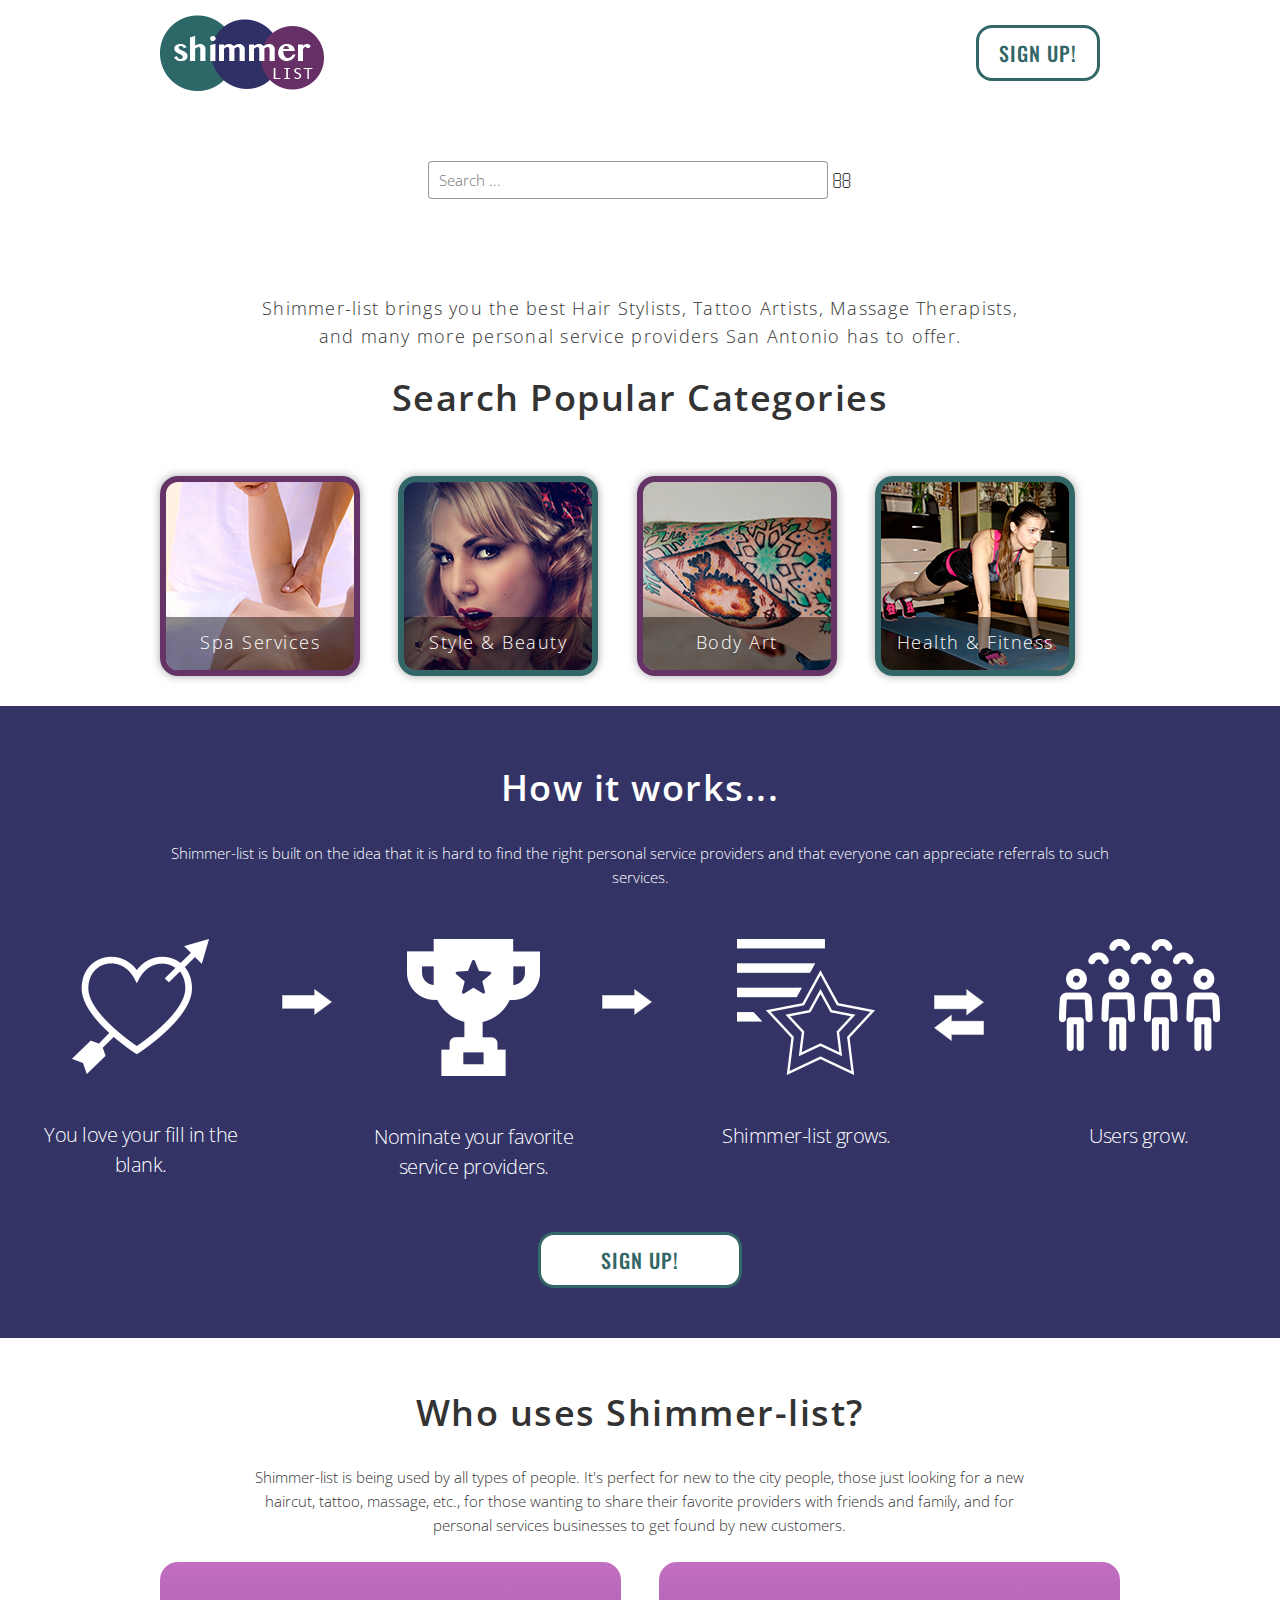
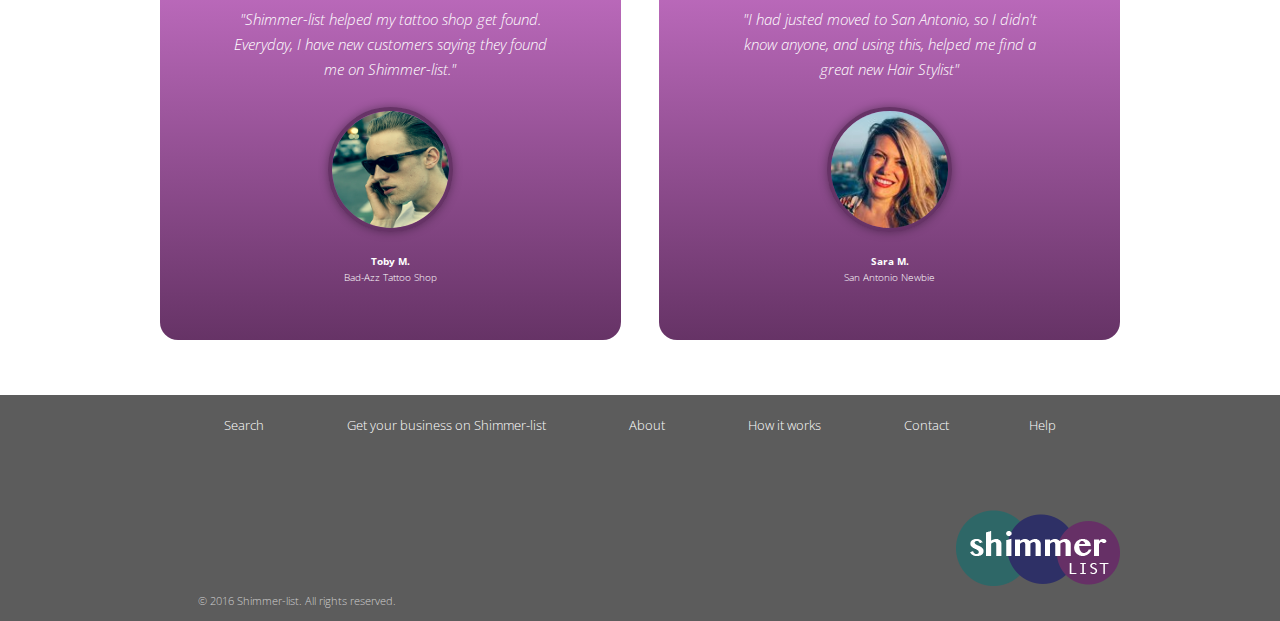
==== index.html @ 69c4c0f2 "media queries take1" ====
<!DOCTYPE html>
<html lang="en">

<head>  
  <!-- Basic Page Needs -->
  <meta charset="utf-8">
  <title>Shimmer-list</title>

  <!-- Mobile Specific Metas -->
  <meta name="viewport" content="width=device-width, initial-scale=1">

  <!-- Fonts--> 
  <link href='https://fonts.googleapis.com/css?family=Open+Sans:400,300,600,700,400italic,300italic|Oswald:400,700' rel='stylesheet' type='text/css'>

  <!-- Stylesheets -->
  <link rel="stylesheet" type="text/css" href="styles/normalize.css">
  <link rel="stylesheet" type="text/css" href="styles/skeleton.css">
  <link rel="stylesheet" type="text/css" href="styles/main.css"> 
  <link rel="stylesheet" type="text/css" href="stles/category-pg.css">
  <link rel="stylesheet" type="text/css" href="styles/font-awesome.min.css">    
</head>
  
<body> 
  <!-- Begin Header -->
  <header role="banner" class="header">
    <div class="container">
      <div class="row u-full-width">
        <ul class="u-full-width twelve columns">
          <li class="top-signup">
            <a href="#" role="button" class="button top-signup">Sign Up!</a>
          </li>
          <li class="top-logo">
            <a href="index.html">
              <img src="assets/shimmer-logo.png" alt = "Shimmer-list logo" class ="top-logo">
            </a>
          </li>
          <li class="search-input">
            <input type="search" placeholder="Search ..." class="search-input" /> 
              <i class="fa-lg fa fa-search">
              </i>  
          </li>
        </ul> 
      </div>
    </div>

  </header>
  <!-- End Header -->

  <!-- Begin Main Page View -->
  <main role="main">
    
  <!-- Begin Categories Section -->
  <section role="region" class="page-section page-sction-no-top-pad">
    <div class="container">
      <div class= "row">
        <div class="categories ten offset-by-one columns">
          <p class="intro">Shimmer-list brings you the best Hair Stylists, Tattoo Artists, Massage Therapists, and many more personal service providers San Antonio has to offer.</p>
        </div>
        <h3 class="title">Search Popular Categories
        </h3>
      </div>
      
      <div class="row u-full-width">
        <ul class= "category-list">
          <li class= "category-item cat-item1 card card-purple three columns">
            <a href="#" class="card-link">
              <div class="card-label">
                <h5 class="card-label-title">Spa Services</h5 
              </div>
            </a>
          </li>
          <li class= "category-item cat-item2 card card-green three columns">
            <a href="#" class="card-link">
              <div class="card-label">
                <h5 class="card-label-title">Style & Beauty</h5>
              </div>
            </a>
          </li>
        
          <li class="category-item cat-item3 card card-purple three columns">
            <a href="#" class="card-link">   
              <div class="card-label">
                <h5 class="card-label-title">Body Art</h5>
              </div>
            </a>
          </li>
          <li class="category-item cat-item4 card card-green three columns">
            <a href="#" class="card-link">
              <div class="card-label">
                <h5 class="card-label-title">Health & Fitness</h5>
              </div>
            </a>
          </li>
        </ul>
      </div>
  
    </div>
  </section>
  <!-- End Categories Section -->

  <!-- Begin Work Section -->
        
  <section role="region" class="page-section page-section-purple-bg">
    <div class="container">
      <div class="row">
        <h3 class="title text-inverse">How it works...</h3>
        <p class="light text-inverse">Shimmer-list is built on the idea that it is hard to find the right personal service providers and that everyone can appreciate referrals to such services.
        </p>
        </div>
      </div>
      
      <div class="row">
        <ul class="how-it-works-list arrows">
          <li>
            <img src="assets/arrow-rt.png" class="arrow-1" />
          </li>
          <li>
            <img src="assets/arrow-rt.png" class="arrow-2" />
          </li>
          <li>
            <img src="assets/2-way-arrow.png" class="arrow-3" />
          </li>
        </ul>

        <ul class="how-it-works-list">
          <li class="how-it-works-item three columns">
            <img src="assets/heart.png" alt="You heart">
            <h5 class="text-inverse how-it-works-label">You love your fill in the blank.</h5> 
          </li>
          <li class="how-it-works-item three columns">
            <img src="assets/trophy.png" alt="You nominate">
            <h5 class="text-inverse how-it-works-label">Nominate your favorite service providers.</h5>
          </li>
          <li class="how-it-works-item three columns">
            <img src="assets/star-list.png" alt="Shimmer-list grows">
            <h5 class="text-inverse how-it-works-label">Shimmer-list grows.</h5>
          </li>
          <li class="how-it-works-item three columns">
            <img src="assets/group.png" class="i-equal" alt= "Users grow">
            <h5 class="text-inverse how-it-works-label">Users grow.</h5>
          </li>
        </ul>
      </div>
      <div class="row">
        <a role="button" class="button mid-signup" href="#">Sign Up!</a>
      </div>
    </div>
  </section>
  <!-- End Work Section -->

  <!-- Begin Testimonial Section -->
  <section role="region" class="page-section">
    <div class="container">
      <div class="row">
        <div class="ten offset-by-one columns">
          <h3 class="title">Who uses Shimmer-list?</h3>
          <p class="light">Shimmer-list is being used by all types of people. It's perfect for new to the city people, those just looking for a new haircut, tattoo, massage, etc., for those wanting to share their favorite providers with friends and family, and for personal services businesses to get found by new customers.
          </p>
        </div>
      </div>

      <ul class="row">
        <li class="testimonial-card six columns"> <!--testimonial cards (2)-->
          <blockquote>
            <p class="quote text-inverse">"Shimmer-list helped my tattoo shop get found. Everyday, I have new customers saying they found me on Shimmer-list." 
            </p>
            <img src="assets/shop-owner.png" class="person" alt="Business Owner">

            <footer>
              <span class="name text-inverse">Toby M.</span>
              <span class="shop text-inverse">Bad-Azz Tattoo Shop</span>
            </footer>       
          </blockquote>
        </li>
        <li class="testimonial-card six columns"> <!--testimonial card -->
          <blockquote>
            <p class="quote text-inverse">"I had justed moved to San Antonio, so I didn't know anyone, and using this, helped me find a great new Hair Stylist" </p>
            <img src="assets/lady2.jpg" class="person" alt="Business Owner">
            <footer>
              <span class="name text-inverse">Sara M.</span>
              <span class="shop text-inverse">San Antonio Newbie</span>
            </footer>       
          </blockquote>
        </li>
      </ul>
    </div>
  </section>
  <!-- End Testinmonail Section -->
    
  </main>
  <!-- End Main Page view -->

  <!-- Start Footer -->
  <!-- nav links -->
    <footer role="footer" class="footer">
      <div class="container">
        <div class="row links">   
          <ul class="text-links">
            <li class="each">
              <a href="#" class="nav-item">Search</a>
            </li>
            <li class="each">
              <a href="#" class="nav-item">Get your business on Shimmer-list</a>
            </li>
            <li class="each">
              <a href="#" class="nav-item">About</a>
            </li>
            <li class="each">
              <a href="#" class="nav-item">How it works</a>
            </li>
            <li class="each">
              <a href="#" class="nav-item">Contact</a>
            <li class="each">
              <a href="#" class="nav-item">Help</a>
            </li>
          </ul>
        </div>

         <!-- footer logo and copyright -->
        <div class="row">
          <span class="logo-bottom six columns">
            <a href="index.html">
              <img src="assets/shimmer-logo.png" alt = "Shimmer-list logo">
            </a>
          </span>
    
          <p class="copy six columns">&copy; 2016 Shimmer-list. All rights reserved. </p>
        </div>
    </footer>
    
  </div>
  </body>
</html>
---- styles/skeleton.css ----
/*
* Skeleton V2.0.4
* Copyright 2014, Dave Gamache
* www.getskeleton.com
* Free to use under the MIT license.
* http://www.opensource.org/licenses/mit-license.php
* 12/29/2014
*/


/* Table of contents
––––––––––––––––––––––––––––––––––––––––––––––––––
- Grid
- Base Styles
- Typography
- Links
- Buttons
- Forms
- Lists
- Code
- Tables
- Spacing
- Utilities
- Clearing
- Media Queries
*/


/* Grid
–––––––––––––––––––––––––––––––––––––––––––––––––– */
.container {
  position: relative;
  width: 100%;
  max-width: 960px;
  margin: 0 auto;
  padding: 0 20px;
  box-sizing: border-box; }
.column,
.columns {
  width: 100%;
  float: left;
  box-sizing: border-box; }

/* For devices larger than 400px */
@media (min-width: 400px) {
  .container {
    width: 85%;
    padding: 0; }
}

/* For devices larger than 550px */
@media (min-width: 550px) {
  .container {
    width: 80%; }
  .column,
  .columns {
    margin-left: 4%; }
  .column:first-child,
  .columns:first-child {
    margin-left: 0; }

  .one.column,
  .one.columns                    { width: 4.66666666667%; }
  .two.columns                    { width: 13.3333333333%; }
  .three.columns                  { width: 22%;            }
  .four.columns                   { width: 30.6666666667%; }
  .five.columns                   { width: 39.3333333333%; }
  .six.columns                    { width: 48%;            }
  .seven.columns                  { width: 56.6666666667%; }
  .eight.columns                  { width: 65.3333333333%; }
  .nine.columns                   { width: 74.0%;          }
  .ten.columns                    { width: 82.6666666667%; }
  .eleven.columns                 { width: 91.3333333333%; }
  .twelve.columns                 { width: 100%; margin-left: 0; }

  .one-third.column               { width: 30.6666666667%; }
  .two-thirds.column              { width: 65.3333333333%; }

  .one-half.column                { width: 48%; }

  /* Offsets */
  .offset-by-one.column,
  .offset-by-one.columns          { margin-left: 8.66666666667%; }
  .offset-by-two.column,
  .offset-by-two.columns          { margin-left: 17.3333333333%; }
  .offset-by-three.column,
  .offset-by-three.columns        { margin-left: 26%;            }
  .offset-by-four.column,
  .offset-by-four.columns         { margin-left: 34.6666666667%; }
  .offset-by-five.column,
  .offset-by-five.columns         { margin-left: 43.3333333333%; }
  .offset-by-six.column,
  .offset-by-six.columns          { margin-left: 52%;            }
  .offset-by-seven.column,
  .offset-by-seven.columns        { margin-left: 60.6666666667%; }
  .offset-by-eight.column,
  .offset-by-eight.columns        { margin-left: 69.3333333333%; }
  .offset-by-nine.column,
  .offset-by-nine.columns         { margin-left: 78.0%;          }
  .offset-by-ten.column,
  .offset-by-ten.columns          { margin-left: 86.6666666667%; }
  .offset-by-eleven.column,
  .offset-by-eleven.columns       { margin-left: 95.3333333333%; }

  .offset-by-one-third.column,
  .offset-by-one-third.columns    { margin-left: 34.6666666667%; }
  .offset-by-two-thirds.column,
  .offset-by-two-thirds.columns   { margin-left: 69.3333333333%; }

  .offset-by-one-half.column,
  .offset-by-one-half.columns     { margin-left: 52%; }

}


/* Base Styles
–––––––––––––––––––––––––––––––––––––––––––––––––– */
/* NOTE
html is set to 62.5% so that all the REM measurements throughout Skeleton
are based on 10px sizing. So basically 1.5rem = 15px :) */
html {
  font-size: 62.5%; }
body {
  font-size: 1.5em; /* currently ems cause chrome bug misinterpreting rems on body element */
  line-height: 1.6;
  font-weight: 400;
  font-family: "Raleway", "HelveticaNeue", "Helvetica Neue", Helvetica, Arial, sans-serif;
  color: #222; }


/* Typography
–––––––––––––––––––––––––––––––––––––––––––––––––– */
h1, h2, h3, h4, h5, h6 {
  margin-top: 0;
  margin-bottom: 2rem;
  font-weight: 300; }
h1 { font-size: 4.0rem; line-height: 1.2;  letter-spacing: -.1rem;}
h2 { font-size: 3.6rem; line-height: 1.25; letter-spacing: -.1rem; }
h3 { font-size: 3.0rem; line-height: 1.3;  letter-spacing: -.1rem; }
h4 { font-size: 2.4rem; line-height: 1.35; letter-spacing: -.08rem; }
h5 { font-size: 1.8rem; line-height: 1.5;  letter-spacing: -.05rem; }
h6 { font-size: 1.5rem; line-height: 1.6;  letter-spacing: 0; }

/* Larger than phablet */
@media (min-width: 550px) {
  h1 { font-size: 5.0rem; }
  h2 { font-size: 4.2rem; }
  h3 { font-size: 3.6rem; }
  h4 { font-size: 3.0rem; }
  h5 { font-size: 2.4rem; }
  h6 { font-size: 1.5rem; }
}

p {
  margin-top: 0; }


/* Links
–––––––––––––––––––––––––––––––––––––––––––––––––– */
/*a {
  color: #1EAEDB; }
a:hover {
  color: #0FA0CE; }*/


/* Buttons
–––––––––––––––––––––––––––––––––––––––––––––––––– */
.button,
button,
input[type="submit"],
input[type="reset"],
input[type="button"] {
  display: inline-block;
  height: 38px;
  padding: 0 30px;
  color: #555;
  text-align: center;
  font-size: 11px;
  font-weight: 600;
  line-height: 38px;
  letter-spacing: .1rem;
  text-transform: uppercase;
  text-decoration: none;
  white-space: nowrap;
  background-color: transparent;
  border-radius: 4px;
  border: 1px solid #bbb;
  cursor: pointer;
  box-sizing: border-box; }
.button:hover,
button:hover,
input[type="submit"]:hover,
input[type="reset"]:hover,
input[type="button"]:hover,
.button:focus,
button:focus,
input[type="submit"]:focus,
input[type="reset"]:focus,
input[type="button"]:focus {
  color: #333;
  border-color: #888;
  outline: 0; }
.button.button-primary,
button.button-primary,
input[type="submit"].button-primary,
input[type="reset"].button-primary,
input[type="button"].button-primary {
  color: #FFF;
  background-color: #33C3F0;
  border-color: #33C3F0; }
.button.button-primary:hover,
button.button-primary:hover,
input[type="submit"].button-primary:hover,
input[type="reset"].button-primary:hover,
input[type="button"].button-primary:hover,
.button.button-primary:focus,
button.button-primary:focus,
input[type="submit"].button-primary:focus,
input[type="reset"].button-primary:focus,
input[type="button"].button-primary:focus {
  color: #FFF;
  background-color: #1EAEDB;
  border-color: #1EAEDB; }


/* Forms
–––––––––––––––––––––––––––––––––––––––––––––––––– */
input[type="email"],
input[type="number"],
input[type="search"],
input[type="text"],
input[type="tel"],
input[type="url"],
input[type="password"],
textarea,
select {
  height: 38px;
  padding: 6px 10px; /* The 6px vertically centers text on FF, ignored by Webkit */
  background-color: #fff;
  border: 1px solid #D1D1D1;
  border-radius: 4px;
  box-shadow: none;
  box-sizing: border-box; }
/* Removes awkward default styles on some inputs for iOS */
input[type="email"],
input[type="number"],
input[type="search"],
input[type="text"],
input[type="tel"],
input[type="url"],
input[type="password"],
textarea {
  -webkit-appearance: none;
     -moz-appearance: none;
          appearance: none; }
textarea {
  min-height: 65px;
  padding-top: 6px;
  padding-bottom: 6px; }
input[type="email"]:focus,
input[type="number"]:focus,
input[type="search"]:focus,
input[type="text"]:focus,
input[type="tel"]:focus,
input[type="url"]:focus,
input[type="password"]:focus,
textarea:focus,
select:focus {
  border: 1px solid #33C3F0;
  outline: 0; }
label,
legend {
  display: block;
  margin-bottom: .5rem;
  font-weight: 600; }
fieldset {
  padding: 0;
  border-width: 0; }
input[type="checkbox"],
input[type="radio"] {
  display: inline; }
label > .label-body {
  display: inline-block;
  margin-left: .5rem;
  font-weight: normal; }


/* Lists
–––––––––––––––––––––––––––––––––––––––––––––––––– */
ul {
  list-style: circle inside; }
ol {
  list-style: decimal inside; }
ol, ul {
  padding-left: 0;
  margin-top: 0; }
ul ul,
ul ol,
ol ol,
ol ul {
  margin: 1.5rem 0 1.5rem 3rem;
  font-size: 90%; }
li {
  margin-bottom: 1rem; }


/* Code
–––––––––––––––––––––––––––––––––––––––––––––––––– */
code {
  padding: .2rem .5rem;
  margin: 0 .2rem;
  font-size: 90%;
  white-space: nowrap;
  background: #F1F1F1;
  border: 1px solid #E1E1E1;
  border-radius: 4px; }
pre > code {
  display: block;
  padding: 1rem 1.5rem;
  white-space: pre; }


/* Tables
–––––––––––––––––––––––––––––––––––––––––––––––––– */
th,
td {
  padding: 12px 15px;
  text-align: left;
  border-bottom: 1px solid #E1E1E1; }
th:first-child,
td:first-child {
  padding-left: 0; }
th:last-child,
td:last-child {
  padding-right: 0; }


/* Spacing
–––––––––––––––––––––––––––––––––––––––––––––––––– */
button,
.button {
  margin-bottom: 1rem; }
input,
textarea,
select,
fieldset {
  margin-bottom: 1.5rem; }
pre,
blockquote,
dl,
figure,
table,
p,
ul,
ol,
form {
  margin-bottom: 2.5rem; }


/* Utilities
–––––––––––––––––––––––––––––––––––––––––––––––––– */
.u-full-width {
  width: 100%;
  box-sizing: border-box; }
.u-max-full-width {
  max-width: 100%;
  box-sizing: border-box; }
.u-pull-right {
  float: right; }
.u-pull-left {
  float: left; }


/* Misc
–––––––––––––––––––––––––––––––––––––––––––––––––– */
hr {
  margin-top: 3rem;
  margin-bottom: 3.5rem;
  border-width: 0;
  border-top: 1px solid #E1E1E1; }


/* Clearing
–––––––––––––––––––––––––––––––––––––––––––––––––– */

/* Self Clearing Goodness */
.container:after,
.row:after,
.u-cf {
  content: "";
  display: table;
  clear: both; }


/* Media Queries
–––––––––––––––––––––––––––––––––––––––––––––––––– */
/*
Note: The best way to structure the use of media queries is to create the queries
near the relevant code. For example, if you wanted to change the styles for buttons
on small devices, paste the mobile query code up in the buttons section and style it
there.
*/


/* Larger than mobile */
@media (min-width: 400px) {}

/* Larger than phablet (also point when grid becomes active) */
@media (min-width: 550px) {}

/* Larger than tablet */
@media (min-width: 750px) {}

/* Larger than desktop */
@media (min-width: 1000px) {}

/* Larger than Desktop HD */
@media (min-width: 1200px) {}
---- styles/main.css ----
/*************Table of Contents**************/

  /* Basic Colors
      black: #333;
      green: #336666;
      purple: #663366;

     Basic Type
     Main - font-family:'Open Sans','Helvetica, Sans-serif;
     Alt  - font-family: 'Oswald','Helvetica, Sans-serif;
  
  Sections
    - General
    - Typography
    - Page
    - Buttons
    - Card
    - Modules
    - Navigation


********************************************************************/

/* General Styles */

html,
body {
  font-family: 'Open Sans';
  color: #333;
  min-height: 100%;
  text-align: center;
  overflow-x: hidden;
}

* {
  box-sizing: border-box;
}

.header{
  margin: 1.5rem;
}

a {
  text-decoration: none;
}

li {
  text-decoration: none;
  list-style: none;
}

input.search-input{
  border: 1px solid rgba(51,51,51,0.5);
  font-weight: 300;
  padding: 1rem;
  margin-top: 2rem;
}

li.search-input {
  display: inline-block;
  width:100%;
}
/* Typography styles */

.text-inverse {
  color: #fff;
}

.light{
  font-weight: 300;
}

.title{
  padding: 4% 0 1% 0;
  font-weight: 600;
  letter-spacing: 1.5px;
}
 
 
.intro{
  font-size: 1.75rem;
  font-weight: 300;
  letter-spacing: 1.25px
}


/* Page Styles */

.page-section {
  padding: 20px 0;
  position: relative;
}

.page-section.page-section-purple-bg {
  background-color: #333366;
}

.page-section.page-section-no-top-pad {
  padding-top: 0;
}

/* Card Styles for Categories */

.category-item {
  height:200px;
  width:200px;
}

.cat-item1 {
  background-image: url('..//assets/massage-crop.png');
  width: 100%;
  max-width: 200px;
  min-width: 100px;
}

.cat-item2 {
  background-image: url('..//assets/beauty-crop.png');
  width: 100%;
  max-width: 200px;
  min-width: 100px;
}

.cat-item3 {
  background-image: url('..//assets/tattoo-crop.png');
  width: 100%;
  max-width: 200px;
  min-width: 100px;
}

.cat-item4 {
  background-image: url('..//assets/fitness-crop.png');
  width: 100%;
  max-width: 200px;
  min-width: 100px;
}

.cat-item5 {
  background-image: url('..//assets/piercing-crop.jpg');
  width: 100%;
  max-width: 200px;
  min-width: 100px;
}

.cat-item6 {
  background-image: url('..//assets/hand-tat.png');
  width: 100%;
  max-width: 200px;
  min-width: 100px;
}

.cat-item7 {
  background-image: url('..//assets/body-paintingpng.png');
  width: 100%;
  max-width: 200px;
  min-width: 100px;
}

/* Card Styles */

.card {
  border-radius: 18px 18px;
  box-shadow: 0 0 10px rgba(0, 0, 0, 0.35);
  overflow: hidden;
  position: relative;
}

.card-purple {
  border: 6px solid #663366;
}

.card-green {
  border: 6px solid #336666;
}

.card-link {
  display: block;
}

.card img {
  width: 100%;
}

.card-label {
  display: block;
  bottom: 0;
  left: 0;
  padding: 5px;
  overflow: hidden;
  background-attachment: fixed;
  position: absolute;
  width: 100%;
  border-radius: 0 0 12px 12px;
}

.card-label::before {
  content: "";
  position: absolute;
  top: -20px;
  left: 0;
  width: 200%;
  height: 200%;
  background: inherit;
  background-attachment: fixed;
  -webkit-filter: blur(8px);
  filter: blur(8px);
}

.card-label::after{
  content: "";
  position: absolute;
  top: 0;
  left: 0;
  width: 100%;
  height: 100%;
  background: rgba(0,0,0,0.45);
  
}
.card-label-title {
  color: #fff;
  font-size: 1.75rem;
  font-weight: 300;
  margin-bottom: 0;
  letter-spacing: 1.5px;
  padding-top: .75rem;
  padding-bottom: 1rem;
  z-index: 1;
  position: relative;
}

/* Testimonial Card Style */

.testimonial-card {
  position:relative;
  padding: 30px;
  float: left;
  text-align: center;
  background:#663366; /* default background for browsers without gradient support */
  /* css3 */
  background:-webkit-gradient(linear, 0 0, 0 100%, from(#c26ec2), to(#663366));
  background:-moz-linear-gradient(#c26ec2, #663366);
  background:-o-linear-gradient(#c26ec2, #663366);
  background:linear-gradient(#c26ec2, #663366);
  /* Using longhand to avoid inconsistencies between Safari 4 and Chrome 4 */
  -webkit-border-top-left-radius:240px 140px;
  -webkit-border-top-right-radius:240px 140px;
  -webkit-border-bottom-right-radius:240px 140px;
  -webkit-border-bottom-left-radius:240px 140px;
  -moz-border-radius:240px / 140px;
  border-radius: 18px;
}


/******* Button Styles****/

/* Buttons
–––––––––––––––––––––––––––––––––––––––––––––––––– */
.button,
button,
input[type="submit"],
input[type="reset"],
input[type="button"] {
  font-family: "Oswald";
  display: inline-block;
  height: 24px;
  padding: 1rem 6rem 4rem 6rem;
  color: #336666;
  text-align: center;
  font-size: 2rem;
  font-weight: 500;
  line-height: 3rem;
  letter-spacing: .1rem;
  text-transform: uppercase;
  text-decoration: none;
  white-space: nowrap;
  background-color: white;
  border-radius: 16px;
  border: 3px solid #336666;
  cursor: pointer;
  box-sizing: border-box; }
.button:hover,
button:hover,
input[type="submit"]:hover,
input[type="reset"]:hover,
input[type="button"]:hover,
.button:focus,
button:focus,
input[type="submit"]:focus,
input[type="reset"]:focus,
input[type="button"]:focus {
  color: #fff;
  border-color: #fff;
  background-color: #336666;
 }

/* sign up buttons */

.mid-signup {
  margin-bottom: 3rem;
}

.top-signup {
  padding: 1rem 2rem 4rem 2rem;
  float: right;
} 

/* How it Works Section specific Styles */

.how-it-works-list.arrows {
  position: relative;
  top: 50px;

}

.arrow-1,
.arrow-2,
.arrow-3 {
  position: absolute;
  width: 50px;
}

.arrow-1 {
  left: 22%;
}

.arrow-2 {
  left: 47%;
}

.arrow-3 {
  left: 73%;
}


.how-it-works-label {
  font-size: 2rem;
  padding: 2rem;
  margin: 2rem;
}

img.i-equal{
  margin-bottom: 24px;
}


/** Icon Images for works section ***/
.icon-heart {
  text-align: center;
  width: 20%;
  padding:3% 3% 7% 3%;
}

.icon-trophy {
  text-align: center;
  width: 20%;
  padding:3% 3% 7% 3%;
}

.icon-list{
  text-align: center;
  width: 20%;
  padding:3% 3% 7% 3%;
}

.icon-users{
  text-align: center;
  float: right;
  width: 20%;
  padding:5% 3% 7% 3%;
}

/****** Logo Styles  ********/


.top-logo{
  float: left;
}

.logo-bottom{
  float:right;
  text-align: right;
}

/** Categories Section specific styles **/

.categories{
  clear: both;
}

/***Testimonial section css ***/
    /* image and border */


img.person{
  border: 4px solid #663366;
  border-radius:50%;
  box-shadow: 0 0 10px rgba(0,0,0,0.35);
  position: relative;
  overflow:hidden;
  max-width: 125px;
  margin-bottom: 1.5rem;
}

.name{
  font-weight:700;
  display: block;
  font-size: 1rem;
}

.shop{
  font-weight: 300;
  display: block;
  font-size: 1rem;
}

.quote{
  font-weight: 300;
  font-style: italic;
  line-height: 2.5rem;
}


/** Footer Styles **/

.footer{
  background-color: rgba(51,51,51,0.8);
}

/*** Bottom Nav ****/


.nav-item{
  color: #ffffff;
}

.each{
  padding:1rem 2rem 1rem 2rem;
  margin:1rem 2rem 1rem 2rem;
  display: inline-block;
}

.links{
  text-align: center;
  font-weight: 300;
  margin-bottom: 3rem;
  font-size: .85em;
  
}

/** Copyright style **/

.copy{
  text-align: left;
  margin-bottom: 1em;
  font-size: .75em;
  float: left;
  clear: both;
  font-weight: 300;
  color: rgba(255,255,255,0.7);
}

/** Media Queries **/

/* mobile up to phablet */
@media (max-width: 549px) {
  .categories{
    margin-top: 2rem;
  }
  .container {
    width: 98%;
    display: inline;
  }

  .search-input {
    width: 200px;
  }

  .intro {
    font-size: 1.5rem;
    letter-spacing: 1px;
    margin-left: 1em;
    margin-right: 1em;
  }

  .cat-item1,
  .cat-item2,
  .cat-item3,
  .cat-item4 {
    width: 150px;
    height: 150px;
  }
}
/* Larger than phablet (also point when grid becomes active) */
@media (min-width: 550px) {
  .categories{
    margin-top: 1rem;
  }
  .container {
    width: 90%;
  }
  .cat-item1,
  .cat-item2,
  .cat-item3,
  .cat-item4 {
    width: 200px;
    height: 200px;
  }
}

/* Larger than tablet */
@media (max-width: 749px) {
  .container {
    width: 90%;
  }

  .cat-item1,
  .cat-item2,
  .cat-item3,
  .cat-item4 {
    width: 150px;
    height: 150px;
  }

  }

/* Larger than tablet */
@media (min-width: 750px) {
  .search-input {
    width: 275px;
  }
  .card {
    width: 30%;
  }
  .cat-item1,
  .cat-item2,
  .cat-item3,
  .cat-item4 {
    width: 175px;
    height: 175px;
  }
  
}

/* Larger than desktop */
@media (min-width: 1000px) {
  .container {
    width: 80%;
  }
  .search-input {
    width: 400px;
  }

  .cat-item1,
  .cat-item2,
  .cat-item3,
  .cat-item4 {
    width: 200px;
    height: 200px;
  }
}
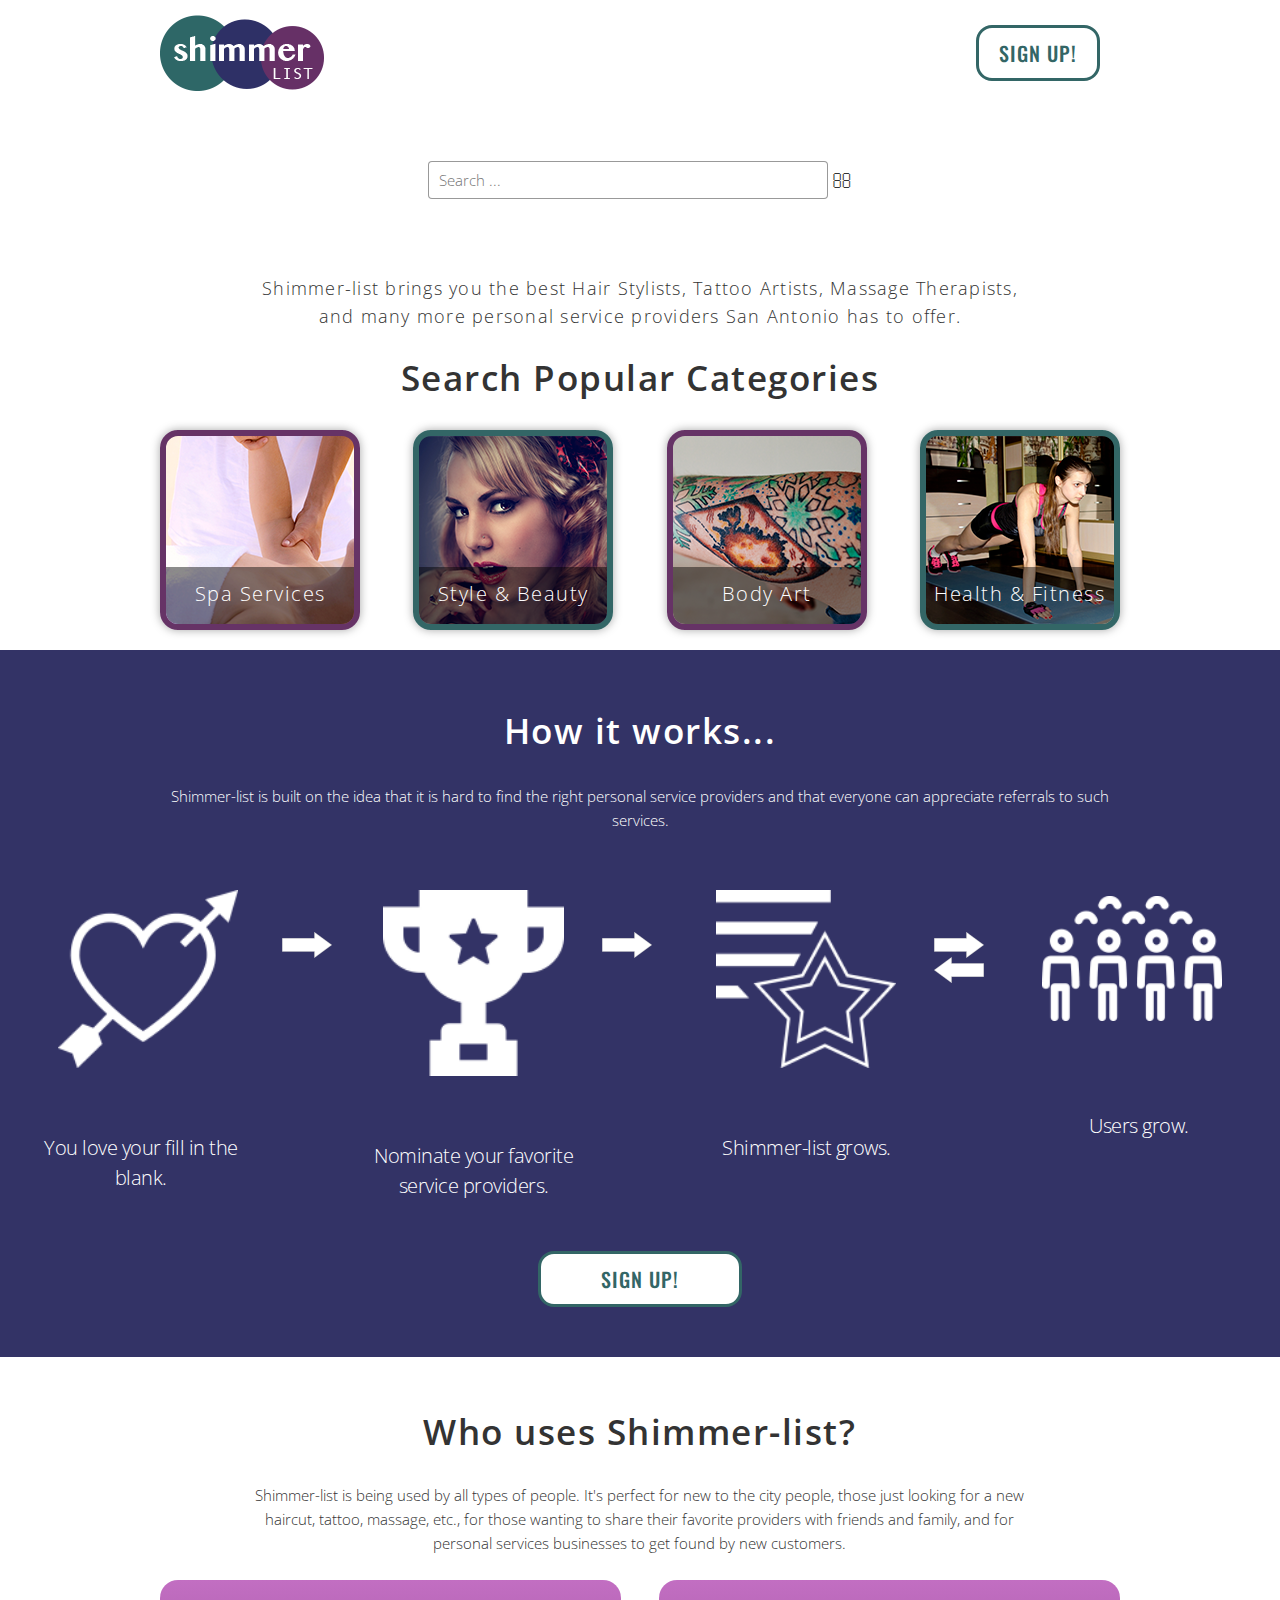
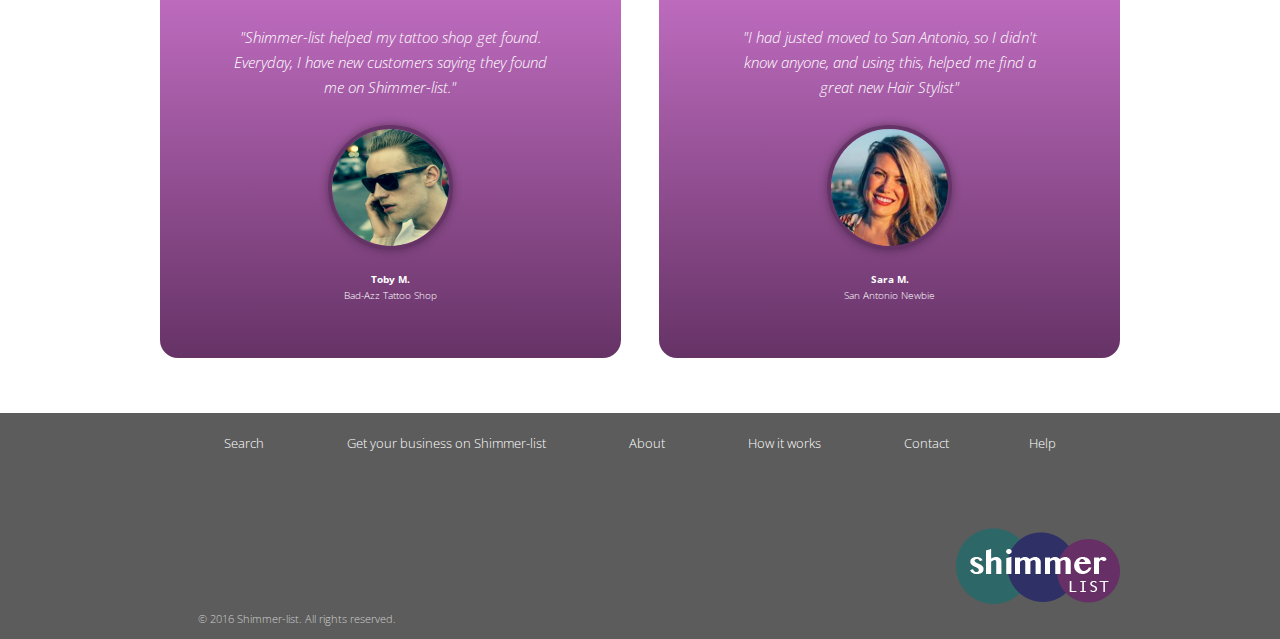
==== commit 8c31366c: "media q. part 2" ====
--- a/index.html
+++ b/index.html
@@ -50,7 +50,7 @@
   <main role="main">
     
   <!-- Begin Categories Section -->
-  <section role="region" class="page-section page-sction-no-top-pad">
+  <section role="region" class="page-section page-section-no-top-pad">
     <div class="container">
       <div class= "row">
         <div class="categories ten offset-by-one columns">
@@ -60,38 +60,43 @@
         </h3>
       </div>
       
-      <div class="row u-full-width">
-        <ul class= "category-list">
-          <li class= "category-item cat-item1 card card-purple three columns">
-            <a href="#" class="card-link">
+      <div class="category-list row">
+        <ul class= "category-list u-full-width">
+          <li class= "category-item cat-item1 card card-purple">
+            <a href="category-pg.html" class="card-link">
               <div class="card-label">
                 <h5 class="card-label-title">Spa Services</h5 
               </div>
             </a>
           </li>
-          <li class= "category-item cat-item2 card card-green three columns">
-            <a href="#" class="card-link">
+          <li class= "category-item cat-item2 card card-green">
+            <a href="category-pg.html" class="card-link">
               <div class="card-label">
                 <h5 class="card-label-title">Style & Beauty</h5>
               </div>
             </a>
           </li>
+          <li class="category-item cat-item3 card card-purple">
+            <a href="category-pg.html" class="card-link">   
+              <div class="card-label">
+                <h5 class="card-label-title">Body Art</h5>
+              </div>
+            </a>
+          </li>
+          <li class="category-item cat-item4 card card-green">
+            <a href="category-pg.html" class="card-link">
+              <div class="card-label">
+                <h5 class="card-label-title">Health & Fitness</h5>
+              </div>
+            </a>
+          </li>
+        </ul>
         
-          <li class="category-item cat-item3 card card-purple three columns">
-            <a href="#" class="card-link">   
-              <div class="card-label">
-                <h5 class="card-label-title">Body Art</h5>
-              </div>
-            </a>
-          </li>
-          <li class="category-item cat-item4 card card-green three columns">
-            <a href="#" class="card-link">
-              <div class="card-label">
-                <h5 class="card-label-title">Health & Fitness</h5>
-              </div>
-            </a>
-          </li>
-        </ul>
+
+        <!--
+        <ul class= "category-list2 six columns"> 
+          
+        </ul> -->
       </div>
   
     </div>
@@ -124,19 +129,19 @@
 
         <ul class="how-it-works-list">
           <li class="how-it-works-item three columns">
-            <img src="assets/heart.png" alt="You heart">
-            <h5 class="text-inverse how-it-works-label">You love your fill in the blank.</h5> 
-          </li>
-          <li class="how-it-works-item three columns">
-            <img src="assets/trophy.png" alt="You nominate">
+            <img src="assets/heart.png" class="icon-heart" alt="You heart">
+            <h5 class="text-inverse how-it-works-label left-margin">You love your fill in the blank.</h5> 
+          </li>
+          <li class="how-it-works-item three columns">
+            <img src="assets/trophy.png" class="icon-trophy" alt="You nominate" >
             <h5 class="text-inverse how-it-works-label">Nominate your favorite service providers.</h5>
           </li>
           <li class="how-it-works-item three columns">
-            <img src="assets/star-list.png" alt="Shimmer-list grows">
+            <img src="assets/star-list.png" class="icon-list" alt="Shimmer-list grows">
             <h5 class="text-inverse how-it-works-label">Shimmer-list grows.</h5>
           </li>
           <li class="how-it-works-item three columns">
-            <img src="assets/group.png" class="i-equal" alt= "Users grow">
+            <img src="assets/group.png" class="i-equal icon-users" alt= "Users grow">
             <h5 class="text-inverse how-it-works-label">Users grow.</h5>
           </li>
         </ul>
--- a/styles/main.css
+++ b/styles/main.css
@@ -74,6 +74,7 @@
   padding: 4% 0 1% 0;
   font-weight: 600;
   letter-spacing: 1.5px;
+  font-size: 2.5rem;
 }
  
  
@@ -83,6 +84,10 @@
   letter-spacing: 1.25px
 }
 
+.left-margin {
+  margin-left: 1.5rem;
+}
+
 
 /* Page Styles */
 
@@ -101,58 +106,65 @@
 
 /* Card Styles for Categories */
 
+.category-list {
+  display: flex;
+  justify-content: space-between;
+  margin: 0 auto;
+}
+
 .category-item {
-  height:200px;
-  width:200px;
-}
+  display: inline-block;
+  height:150px;
+  width: 150px;
+  margin: 0 1% 0 0;
+}
+
+.category-item:last-child {
+  margin-right: 0;
+}
+
+
 
 .cat-item1 {
   background-image: url('..//assets/massage-crop.png');
   width: 100%;
-  max-width: 200px;
-  min-width: 100px;
+  
 }
 
 .cat-item2 {
   background-image: url('..//assets/beauty-crop.png');
   width: 100%;
-  max-width: 200px;
-  min-width: 100px;
+  
 }
 
 .cat-item3 {
   background-image: url('..//assets/tattoo-crop.png');
   width: 100%;
-  max-width: 200px;
-  min-width: 100px;
+  
 }
 
 .cat-item4 {
   background-image: url('..//assets/fitness-crop.png');
   width: 100%;
-  max-width: 200px;
-  min-width: 100px;
+  
 }
 
 .cat-item5 {
   background-image: url('..//assets/piercing-crop.jpg');
   width: 100%;
-  max-width: 200px;
-  min-width: 100px;
+  
 }
 
 .cat-item6 {
   background-image: url('..//assets/hand-tat.png');
   width: 100%;
-  max-width: 200px;
-  min-width: 100px;
+  
 }
 
 .cat-item7 {
   background-image: url('..//assets/body-paintingpng.png');
   width: 100%;
-  max-width: 200px;
-  min-width: 100px;
+  
 }
 
 /* Card Styles */
@@ -345,27 +357,28 @@
 /** Icon Images for works section ***/
 .icon-heart {
   text-align: center;
-  width: 20%;
+  width: 70%;
   padding:3% 3% 7% 3%;
+  margin-left: 1em;
 }
 
 .icon-trophy {
   text-align: center;
-  width: 20%;
+  width: 70%;
   padding:3% 3% 7% 3%;
 }
 
 .icon-list{
   text-align: center;
-  width: 20%;
+  width: 70%;
   padding:3% 3% 7% 3%;
 }
 
 .icon-users{
   text-align: center;
-  float: right;
-  width: 20%;
+  width: 70%;
   padding:5% 3% 7% 3%;
+  margin-right: 1em;
 }
 
 /****** Logo Styles  ********/
@@ -460,6 +473,13 @@
 
 /** Media Queries **/
 
+/* Mobile */
+@media (min-width: 380px) {
+  .container {
+    width: 90%;
+  }
+}
+
 /* mobile up to phablet */
 @media (max-width: 549px) {
   .categories{
@@ -481,15 +501,30 @@
     margin-right: 1em;
   }
 
-  .cat-item1,
-  .cat-item2,
-  .cat-item3,
-  .cat-item4 {
+  .category-item {
     width: 150px;
     height: 150px;
   }
-}
-/* Larger than phablet (also point when grid becomes active) */
+
+  .category-list1,
+  .category-list2 {
+    width: 100%;
+    margin: 0 auto;
+  }
+
+  .card-label-title {
+  font-size: 1.25rem;
+}
+
+.icon-heart {
+  width: 60%;
+  padding: 0;
+  margin: 0;
+}
+}
+
+
+
 @media (min-width: 550px) {
   .categories{
     margin-top: 1rem;
@@ -497,25 +532,31 @@
   .container {
     width: 90%;
   }
-  .cat-item1,
-  .cat-item2,
-  .cat-item3,
-  .cat-item4 {
+  
+  .category-item{
     width: 200px;
     height: 200px;
   }
-}
-
-/* Larger than tablet */
+
+  .title{
+  padding: 4% 0 1% 0;
+  font-weight: 600;
+  letter-spacing: 1.5px;
+  font-size: 3rem;
+}
+
+.card-label-title {
+  font-size: 1.5rem;
+}
+}
+
+/* Smaller than tablet */
 @media (max-width: 749px) {
   .container {
     width: 90%;
   }
 
-  .cat-item1,
-  .cat-item2,
-  .cat-item3,
-  .cat-item4 {
+  .category-item {
     width: 150px;
     height: 150px;
   }
@@ -530,13 +571,22 @@
   .card {
     width: 30%;
   }
-  .cat-item1,
-  .cat-item2,
-  .cat-item3,
-  .cat-item4 {
+  
+  .category-item {
     width: 175px;
     height: 175px;
   }
+
+  .title{
+  padding: 4% 0 1% 0;
+  font-weight: 600;
+  letter-spacing: 1.5px;
+  font-size: 3.5rem;
+}
+
+.card-label-title {
+  font-size: 1.75rem;
+}
   
 }
 
@@ -549,12 +599,14 @@
     width: 400px;
   }
 
-  .cat-item1,
-  .cat-item2,
-  .cat-item3,
-  .cat-item4 {
+  .category-item {
     width: 200px;
     height: 200px;
   }
 }
 
+@media (min-width: 1200px) {
+  .card-label-title {
+    font-size: 2rem;
+  }
+
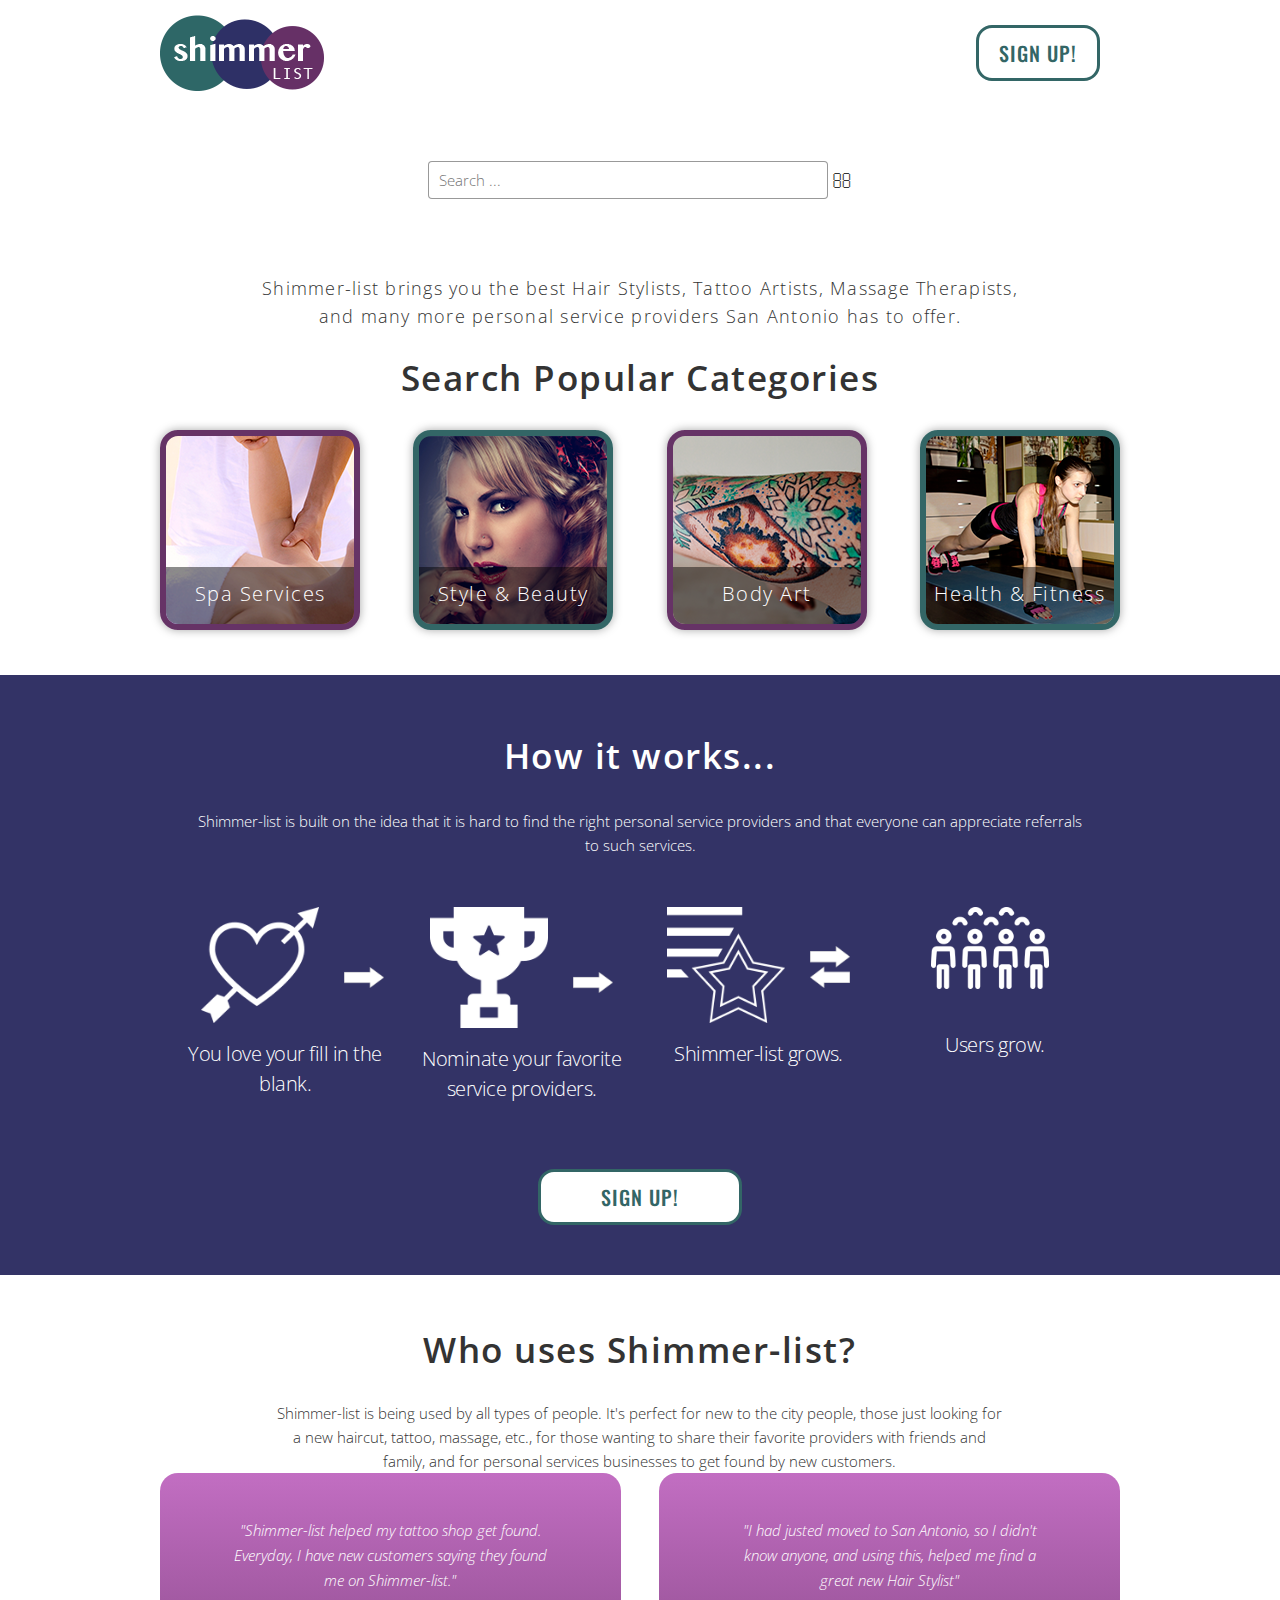
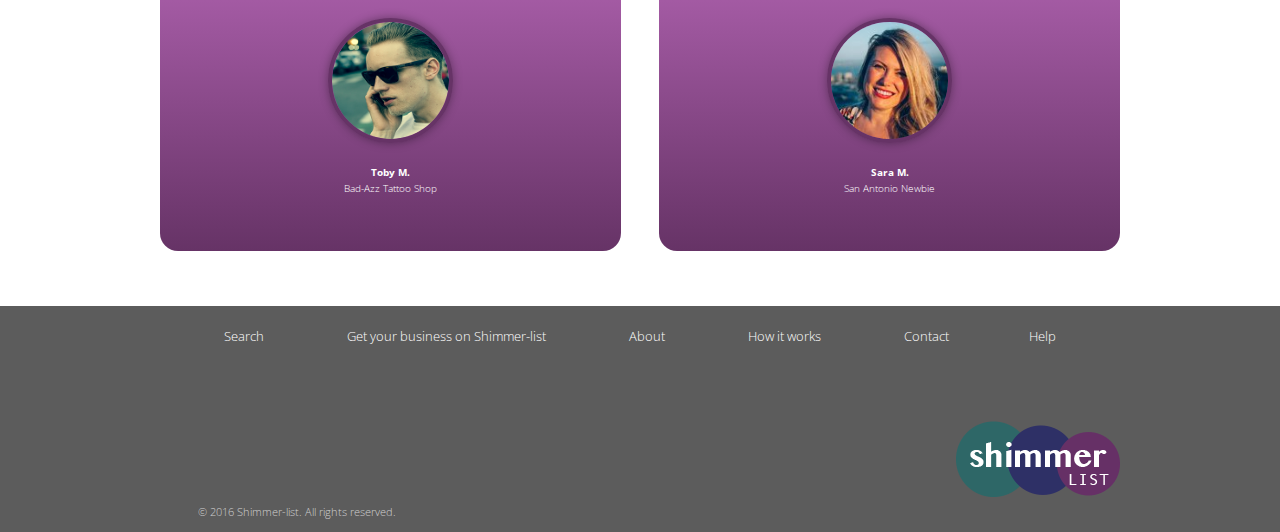
==== commit 97455da3: "Works section refactor completed" ====
--- a/index.html
+++ b/index.html
@@ -115,33 +115,24 @@
       </div>
       
       <div class="row">
-        <ul class="how-it-works-list arrows">
-          <li>
-            <img src="assets/arrow-rt.png" class="arrow-1" />
-          </li>
-          <li>
-            <img src="assets/arrow-rt.png" class="arrow-2" />
-          </li>
-          <li>
-            <img src="assets/2-way-arrow.png" class="arrow-3" />
-          </li>
-        </ul>
-
         <ul class="how-it-works-list">
-          <li class="how-it-works-item three columns">
-            <img src="assets/heart.png" class="icon-heart" alt="You heart">
+          <li class="how-it-works-item">
+            <img src="assets/heart.png" class="icon-all icon-heart" alt="You heart">
+            <img src= "assets/arrow-rt.png" class ="arrow-1">
             <h5 class="text-inverse how-it-works-label left-margin">You love your fill in the blank.</h5> 
           </li>
-          <li class="how-it-works-item three columns">
-            <img src="assets/trophy.png" class="icon-trophy" alt="You nominate" >
+          <li class="how-it-works-item">
+            <img src="assets/trophy.png" class="icon-all icon-trophy" alt="You nominate">
+            <img src= "assets/arrow-rt.png" class ="arrow-2">
             <h5 class="text-inverse how-it-works-label">Nominate your favorite service providers.</h5>
           </li>
-          <li class="how-it-works-item three columns">
-            <img src="assets/star-list.png" class="icon-list" alt="Shimmer-list grows">
+          <li class="how-it-works-item">
+            <img src="assets/star-list.png" class="icon-all icon-list" alt="Shimmer-list grows">
+            <img src= "assets/2-way-arrow.png" class ="arrow-3">
             <h5 class="text-inverse how-it-works-label">Shimmer-list grows.</h5>
           </li>
-          <li class="how-it-works-item three columns">
-            <img src="assets/group.png" class="i-equal icon-users" alt= "Users grow">
+          <li class="how-it-works-item">
+            <img src="assets/group.png" class="icon-all i-equal icon-users" alt= "Users grow">
             <h5 class="text-inverse how-it-works-label">Users grow.</h5>
           </li>
         </ul>
--- a/styles/main.css
+++ b/styles/main.css
@@ -68,6 +68,7 @@
 
 .light{
   font-weight: 300;
+  margin: 0 2em;
 }
 
 .title{
@@ -109,7 +110,6 @@
 .category-list {
   display: flex;
   justify-content: space-between;
-  margin: 0 auto;
 }
 
 .category-item {
@@ -317,6 +317,12 @@
 
 /* How it Works Section specific Styles */
 
+.how-it-works-list {
+  display: inline-block;
+  margin-top: 2rem;
+
+}
+
 .how-it-works-list.arrows {
   position: relative;
   top: 50px;
@@ -326,59 +332,42 @@
 .arrow-1,
 .arrow-2,
 .arrow-3 {
-  position: absolute;
-  width: 50px;
-}
-
-.arrow-1 {
-  left: 22%;
-}
-
-.arrow-2 {
-  left: 47%;
-}
-
-.arrow-3 {
-  left: 73%;
-}
-
+  width: 40px;
+  margin-bottom: 15%;
+  margin-left: 5%;
+}
 
 .how-it-works-label {
   font-size: 2rem;
-  padding: 2rem;
-  margin: 2rem;
-}
-
-img.i-equal{
-  margin-bottom: 24px;
+  margin: 1rem 0 3rem 0;
+}
+
+.how-it-works-item {
+  width: 100%;
+  display: block;
 }
 
 
 /** Icon Images for works section ***/
-.icon-heart {
+
+
+.icon-trophy {
+  
+}
+
+.icon-list{
+  
+}
+
+.icon-users{
+  margin-right: 1em;
+}
+
+.icon-all {
   text-align: center;
-  width: 70%;
-  padding:3% 3% 7% 3%;
-  margin-left: 1em;
-}
-
-.icon-trophy {
-  text-align: center;
-  width: 70%;
-  padding:3% 3% 7% 3%;
-}
-
-.icon-list{
-  text-align: center;
-  width: 70%;
-  padding:3% 3% 7% 3%;
-}
-
-.icon-users{
-  text-align: center;
-  width: 70%;
-  padding:5% 3% 7% 3%;
-  margin-right: 1em;
+  width: 35%;
+  margin-right: 4%;
+  margin-top: 4%;
 }
 
 /****** Logo Styles  ********/
@@ -516,11 +505,6 @@
   font-size: 1.25rem;
 }
 
-.icon-heart {
-  width: 60%;
-  padding: 0;
-  margin: 0;
-}
 }
 
 
@@ -587,6 +571,26 @@
 .card-label-title {
   font-size: 1.75rem;
 }
+
+.icon-all {
+  width: 50%;
+  margin-top: 2em;
+}
+
+.icon-heart {
+  margin-left: 1em;
+}
+
+.how-it-works-list {
+  display: inline-flex;
+  justify-content: space-between;
+  margin-right: 2%;
+  margin-left: 2%;
+}
+
+img.i-equal{
+  margin-bottom: 2.5rem;
+}
   
 }
 
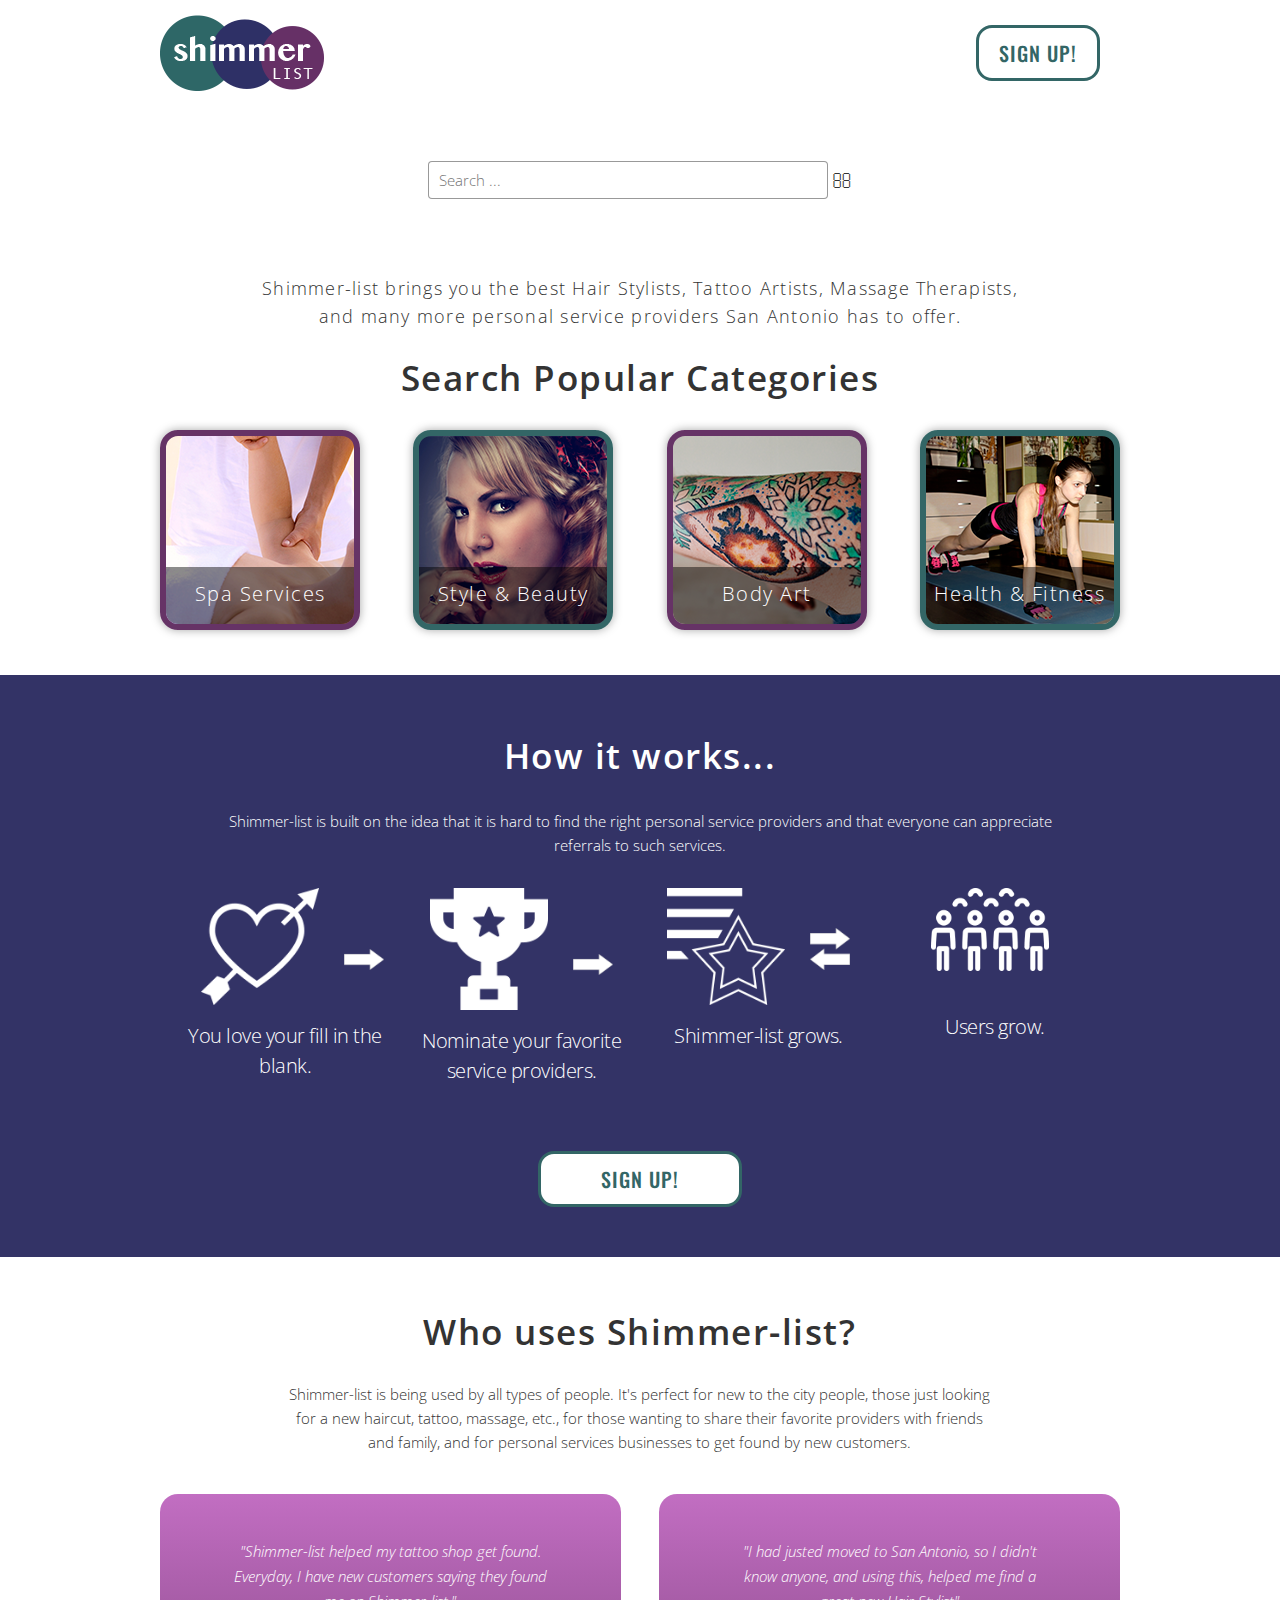
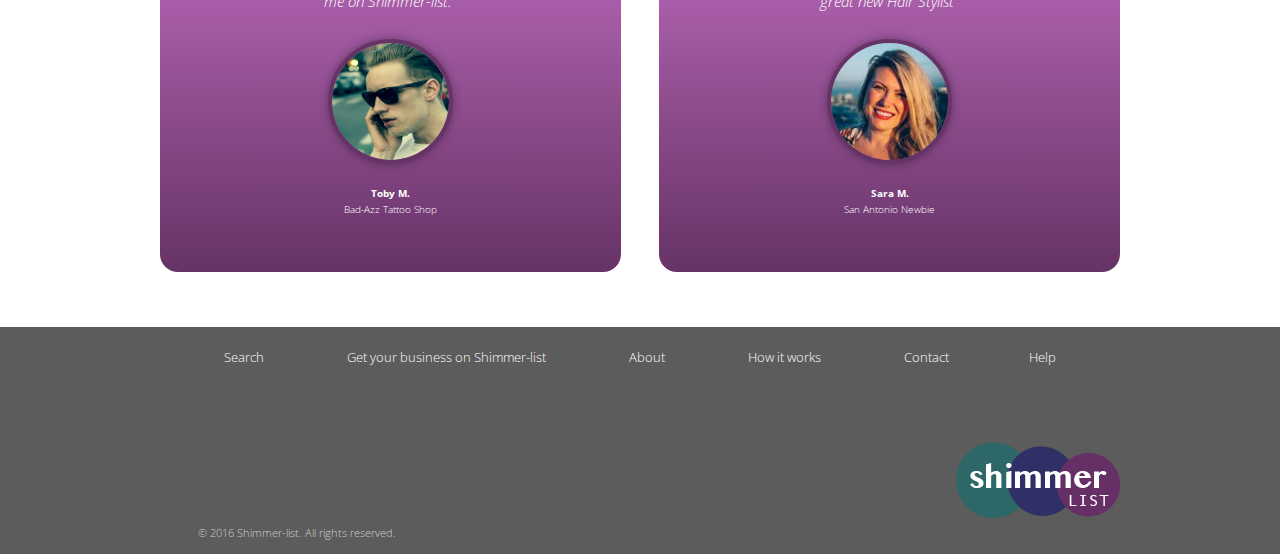
==== commit c162eab8: "refactored testimonial section completed" ====
--- a/index.html
+++ b/index.html
@@ -150,7 +150,7 @@
       <div class="row">
         <div class="ten offset-by-one columns">
           <h3 class="title">Who uses Shimmer-list?</h3>
-          <p class="light">Shimmer-list is being used by all types of people. It's perfect for new to the city people, those just looking for a new haircut, tattoo, massage, etc., for those wanting to share their favorite providers with friends and family, and for personal services businesses to get found by new customers.
+          <p class="testimonial-p">Shimmer-list is being used by all types of people. It's perfect for new to the city people, those just looking for a new haircut, tattoo, massage, etc., for those wanting to share their favorite providers with friends and family, and for personal services businesses to get found by new customers.
           </p>
         </div>
       </div>
--- a/styles/main.css
+++ b/styles/main.css
@@ -68,7 +68,7 @@
 
 .light{
   font-weight: 300;
-  margin: 0 2em;
+  margin: 0 5% 0 5%;
 }
 
 .title{
@@ -349,14 +349,8 @@
 
 
 /** Icon Images for works section ***/
-
-
-.icon-trophy {
-  
-}
-
-.icon-list{
-  
+.icon-heart {
+  margin-top: 0;
 }
 
 .icon-users{
@@ -390,6 +384,11 @@
 
 /***Testimonial section css ***/
     /* image and border */
+
+.testimonial-p {
+  font-weight: 300;
+  margin: 0 5% 5% 5%;
+}
 
 
 img.person{
@@ -574,11 +573,12 @@
 
 .icon-all {
   width: 50%;
-  margin-top: 2em;
+  margin-top: 5%;
 }
 
 .icon-heart {
   margin-left: 1em;
+  margin-top: 5%
 }
 
 .how-it-works-list {
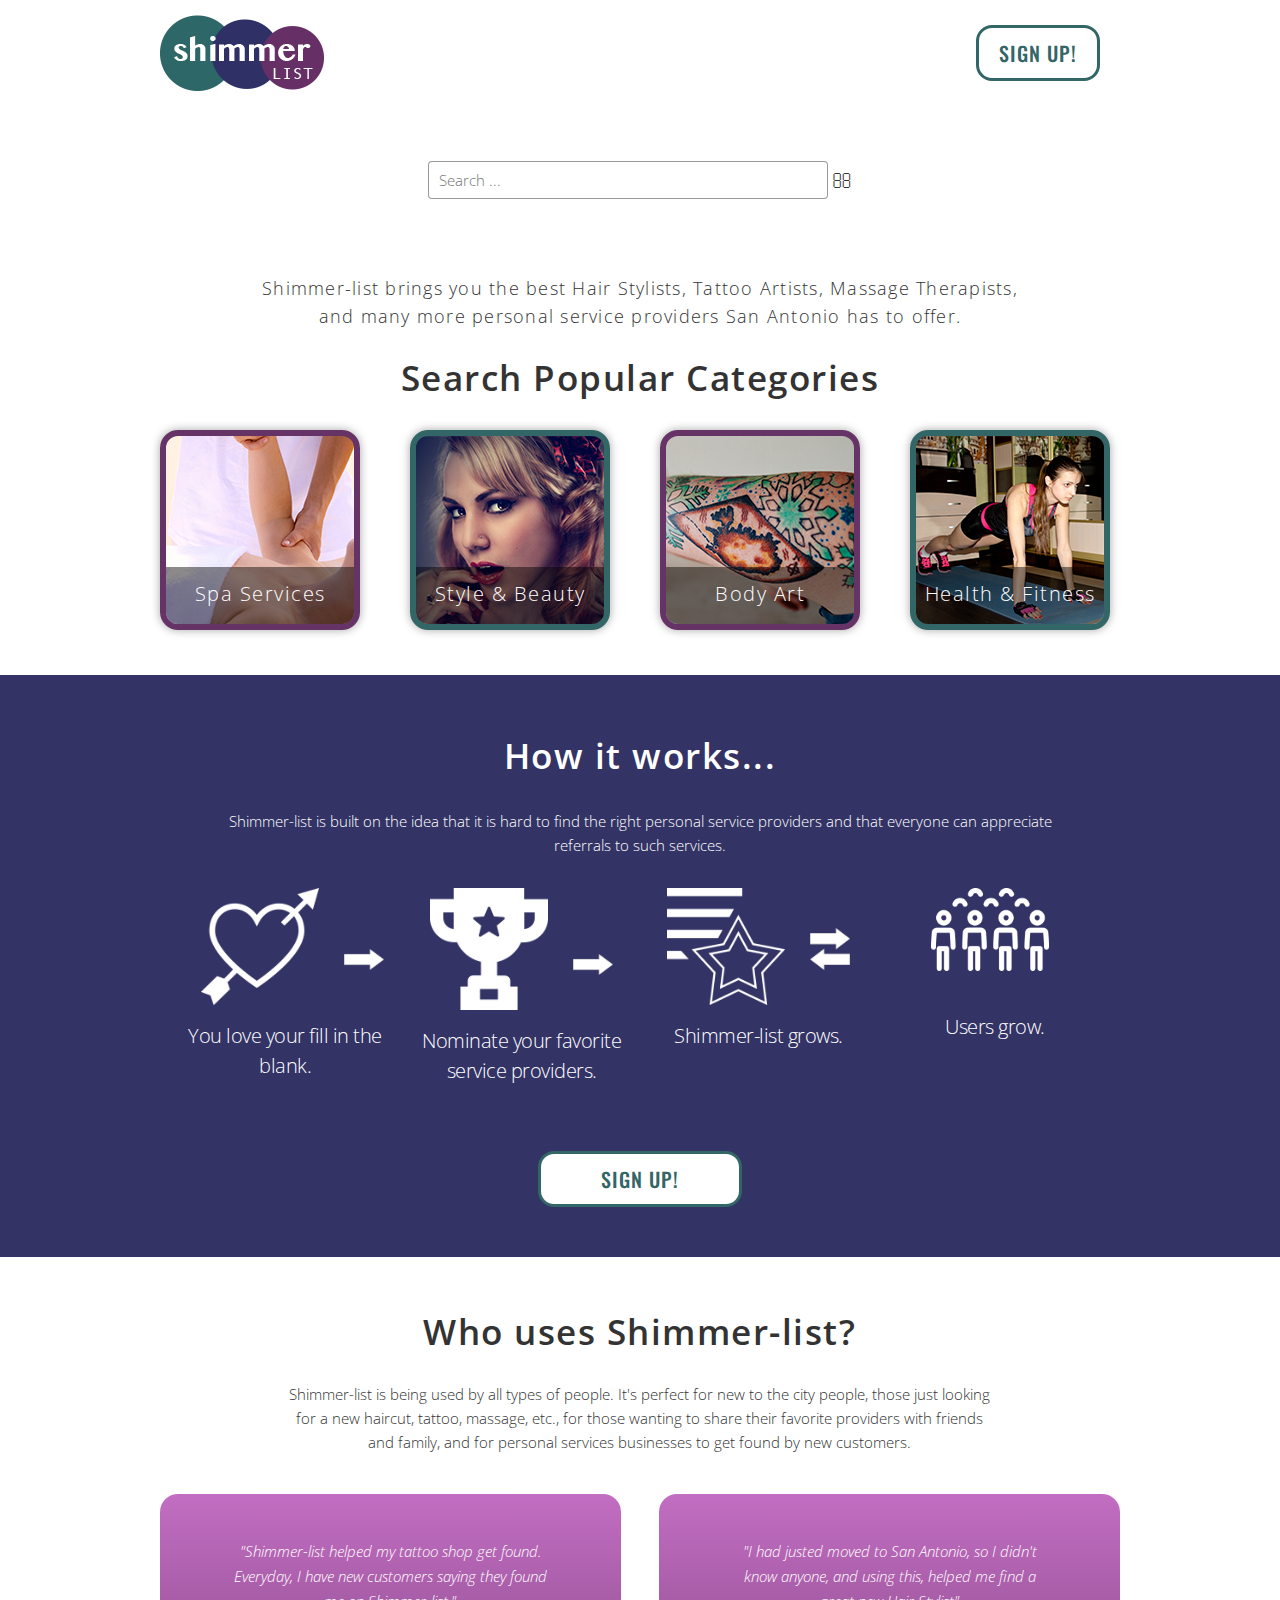
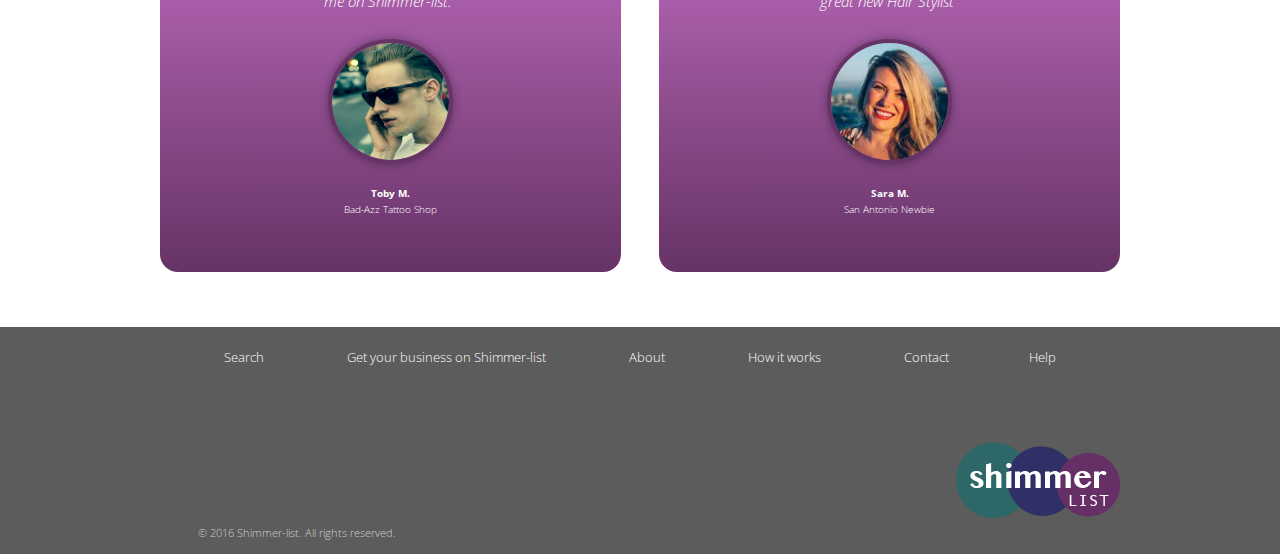
==== commit 7ba7eef0: "categories section refactor completed" ====
--- a/index.html
+++ b/index.html
@@ -59,9 +59,8 @@
         <h3 class="title">Search Popular Categories
         </h3>
       </div>
-      
-      <div class="category-list row">
-        <ul class= "category-list u-full-width">
+      <div class="row">
+        <ul class= "category-list">
           <li class= "category-item cat-item1 card card-purple">
             <a href="category-pg.html" class="card-link">
               <div class="card-label">
--- a/styles/main.css
+++ b/styles/main.css
@@ -60,6 +60,10 @@
   display: inline-block;
   width:100%;
 }
+
+.container {
+  width: 90%;
+}
 /* Typography styles */
 
 .text-inverse {
@@ -108,8 +112,8 @@
 /* Card Styles for Categories */
 
 .category-list {
-  display: flex;
-  justify-content: space-between;
+  display: inline-block;
+  width: 80%;
 }
 
 .category-item {
@@ -119,52 +123,39 @@
   margin: 0 1% 0 0;
 }
 
-.category-item:last-child {
-  margin-right: 0;
-}
-
-
-
 .cat-item1 {
   background-image: url('..//assets/massage-crop.png');
   width: 100%;
-  
 }
 
 .cat-item2 {
   background-image: url('..//assets/beauty-crop.png');
-  width: 100%;
-  
+  width: 100%;  
 }
 
 .cat-item3 {
   background-image: url('..//assets/tattoo-crop.png');
   width: 100%;
-  
 }
 
 .cat-item4 {
   background-image: url('..//assets/fitness-crop.png');
   width: 100%;
-  
 }
 
 .cat-item5 {
   background-image: url('..//assets/piercing-crop.jpg');
   width: 100%;
-  
 }
 
 .cat-item6 {
   background-image: url('..//assets/hand-tat.png');
-  width: 100%;
-  
+  width: 100%;  
 }
 
 .cat-item7 {
   background-image: url('..//assets/body-paintingpng.png');
-  width: 100%;
-  
+  width: 100%;  
 }
 
 /* Card Styles */
@@ -320,13 +311,6 @@
 .how-it-works-list {
   display: inline-block;
   margin-top: 2rem;
-
-}
-
-.how-it-works-list.arrows {
-  position: relative;
-  top: 50px;
-
 }
 
 .arrow-1,
@@ -389,7 +373,6 @@
   font-weight: 300;
   margin: 0 5% 5% 5%;
 }
-
 
 img.person{
   border: 4px solid #663366;
@@ -419,7 +402,6 @@
   line-height: 2.5rem;
 }
 
-
 /** Footer Styles **/
 
 .footer{
@@ -427,7 +409,6 @@
 }
 
 /*** Bottom Nav ****/
-
 
 .nav-item{
   color: #ffffff;
@@ -444,7 +425,6 @@
   font-weight: 300;
   margin-bottom: 3rem;
   font-size: .85em;
-  
 }
 
 /** Copyright style **/
@@ -461,23 +441,12 @@
 
 /** Media Queries **/
 
-/* Mobile */
-@media (min-width: 380px) {
-  .container {
-    width: 90%;
-  }
-}
-
 /* mobile up to phablet */
 @media (max-width: 549px) {
   .categories{
     margin-top: 2rem;
   }
-  .container {
-    width: 98%;
-    display: inline;
-  }
-
+  
   .search-input {
     width: 200px;
   }
@@ -494,26 +463,15 @@
     height: 150px;
   }
 
-  .category-list1,
-  .category-list2 {
-    width: 100%;
-    margin: 0 auto;
-  }
-
   .card-label-title {
   font-size: 1.25rem;
 }
 
 }
-
-
 
 @media (min-width: 550px) {
   .categories{
     margin-top: 1rem;
-  }
-  .container {
-    width: 90%;
   }
   
   .category-item{
@@ -539,11 +497,7 @@
     width: 90%;
   }
 
-  .category-item {
-    width: 150px;
-    height: 150px;
-  }
-
+  
   }
 
 /* Larger than tablet */
@@ -558,6 +512,12 @@
   .category-item {
     width: 175px;
     height: 175px;
+  }
+
+  .category-list {
+  display: flex;
+  justify-content: space-between;
+  width: 100%;
   }
 
   .title{
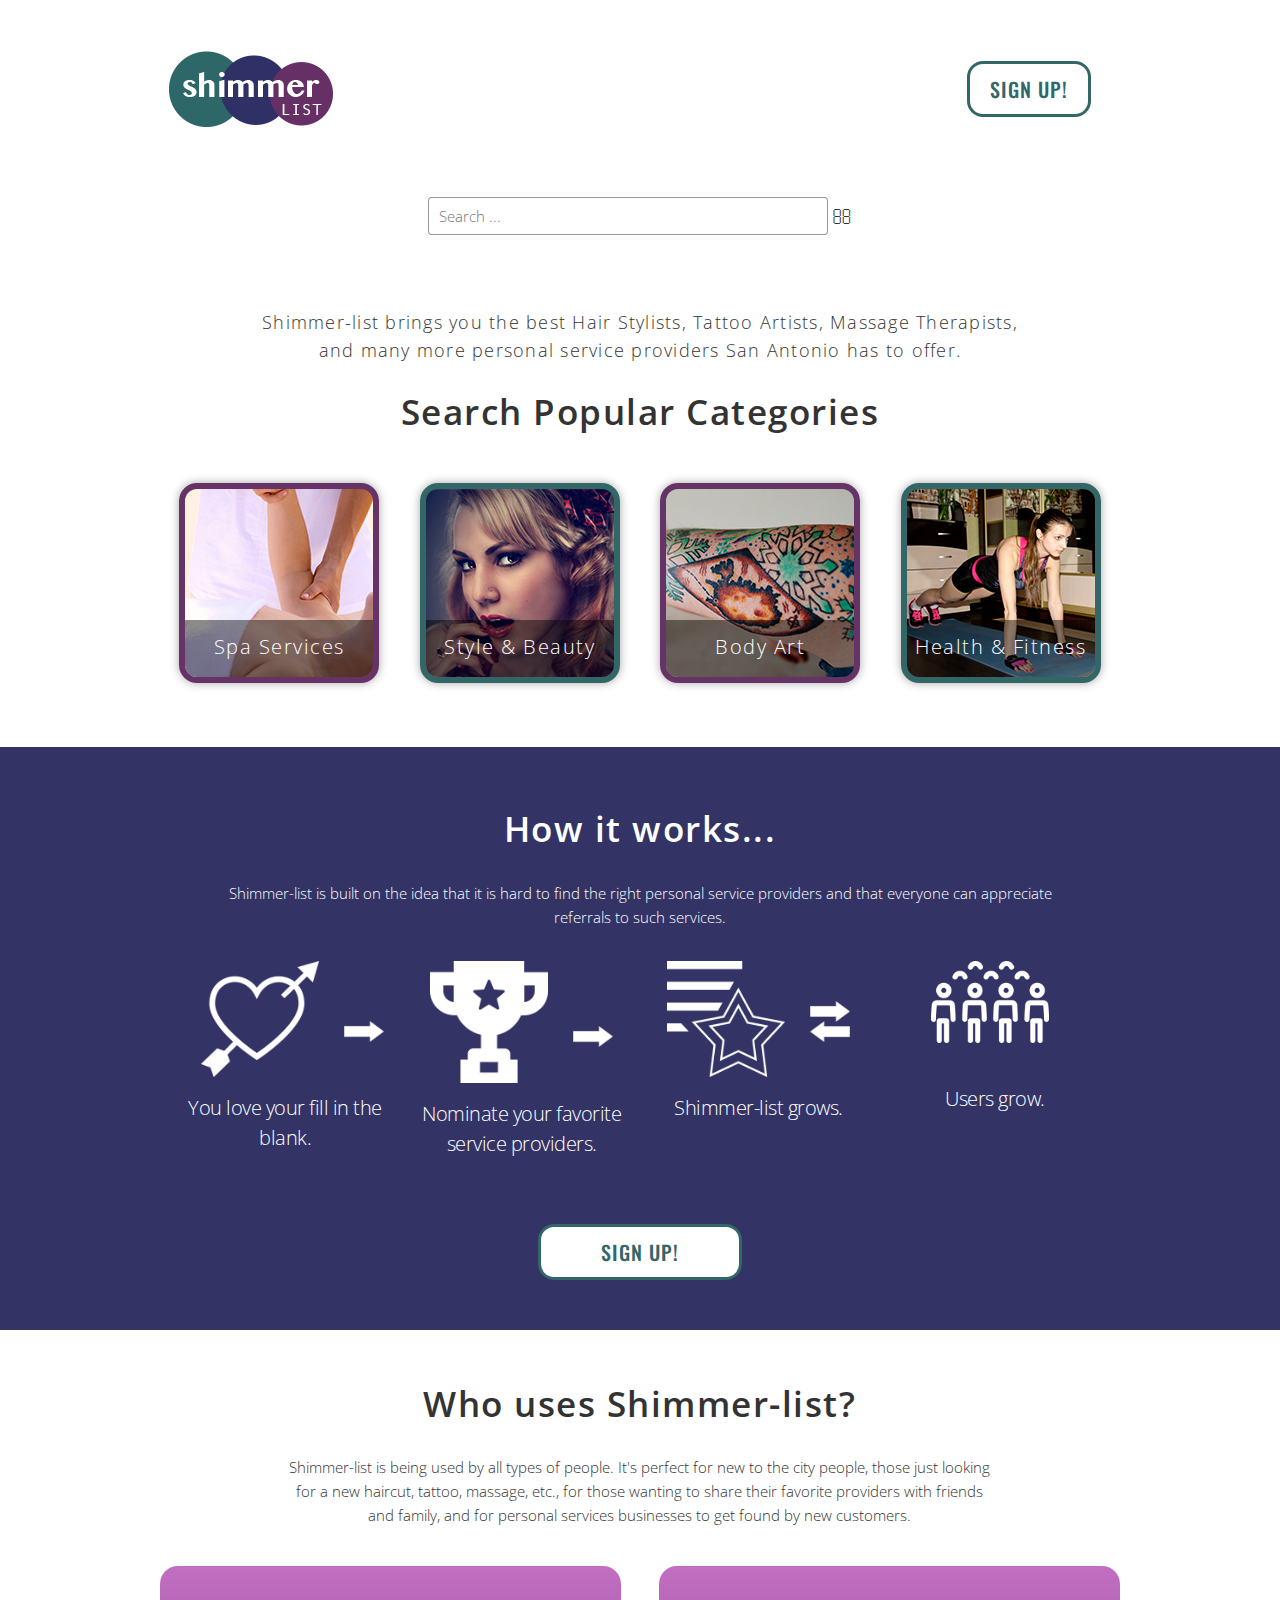
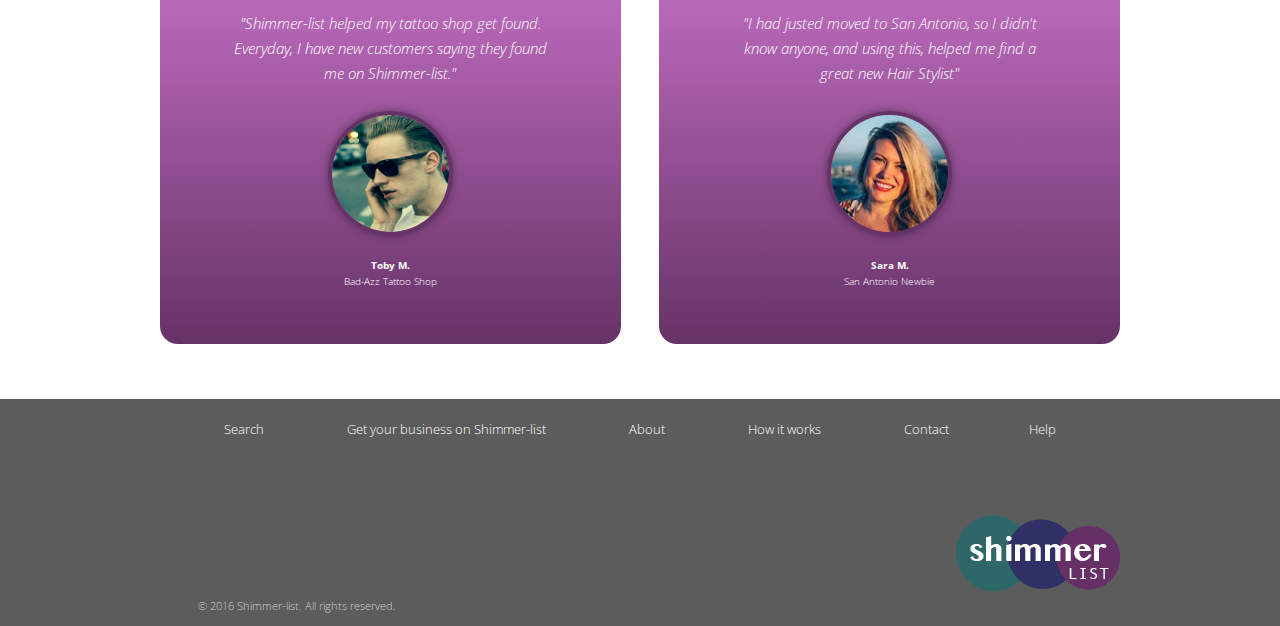
==== commit 12ddc8bf: "breadcrumbs refactored" ====
--- a/index.html
+++ b/index.html
@@ -25,20 +25,21 @@
   <header role="banner" class="header">
     <div class="container">
       <div class="row u-full-width">
-        <ul class="u-full-width twelve columns">
-          <li class="top-signup">
-            <a href="#" role="button" class="button top-signup">Sign Up!</a>
-          </li>
+        <ul class="u-full-width header-parts">
           <li class="top-logo">
             <a href="index.html">
               <img src="assets/shimmer-logo.png" alt = "Shimmer-list logo" class ="top-logo">
             </a>
+          </li>
+          <li class="top-signup">
+            <a href="#" role="button" class="button top-signup">Sign Up!</a>
           </li>
           <li class="search-input">
             <input type="search" placeholder="Search ..." class="search-input" /> 
               <i class="fa-lg fa fa-search">
               </i>  
           </li>
+          
         </ul> 
       </div>
     </div>
--- a/styles/main.css
+++ b/styles/main.css
@@ -37,7 +37,7 @@
 }
 
 .header{
-  margin: 1.5rem;
+  margin: 4% 4% 1% 4%;
 }
 
 a {
@@ -120,7 +120,7 @@
   display: inline-block;
   height:150px;
   width: 150px;
-  margin: 0 1% 0 0;
+  margin: 2%;
 }
 
 .cat-item1 {
@@ -303,7 +303,6 @@
 
 .top-signup {
   padding: 1rem 2rem 4rem 2rem;
-  float: right;
 } 
 
 /* How it Works Section specific Styles */
@@ -352,7 +351,7 @@
 
 
 .top-logo{
-  float: left;
+ 
 }
 
 .logo-bottom{
@@ -441,6 +440,18 @@
 
 /** Media Queries **/
 
+@media (min-width: 420px) {
+  .top-signup {
+    float: right;
+    display: inline-block;
+  }
+
+  .top-logo {
+    float: left;
+    display: inline-block;
+  }
+}
+
 /* mobile up to phablet */
 @media (max-width: 549px) {
   .categories{
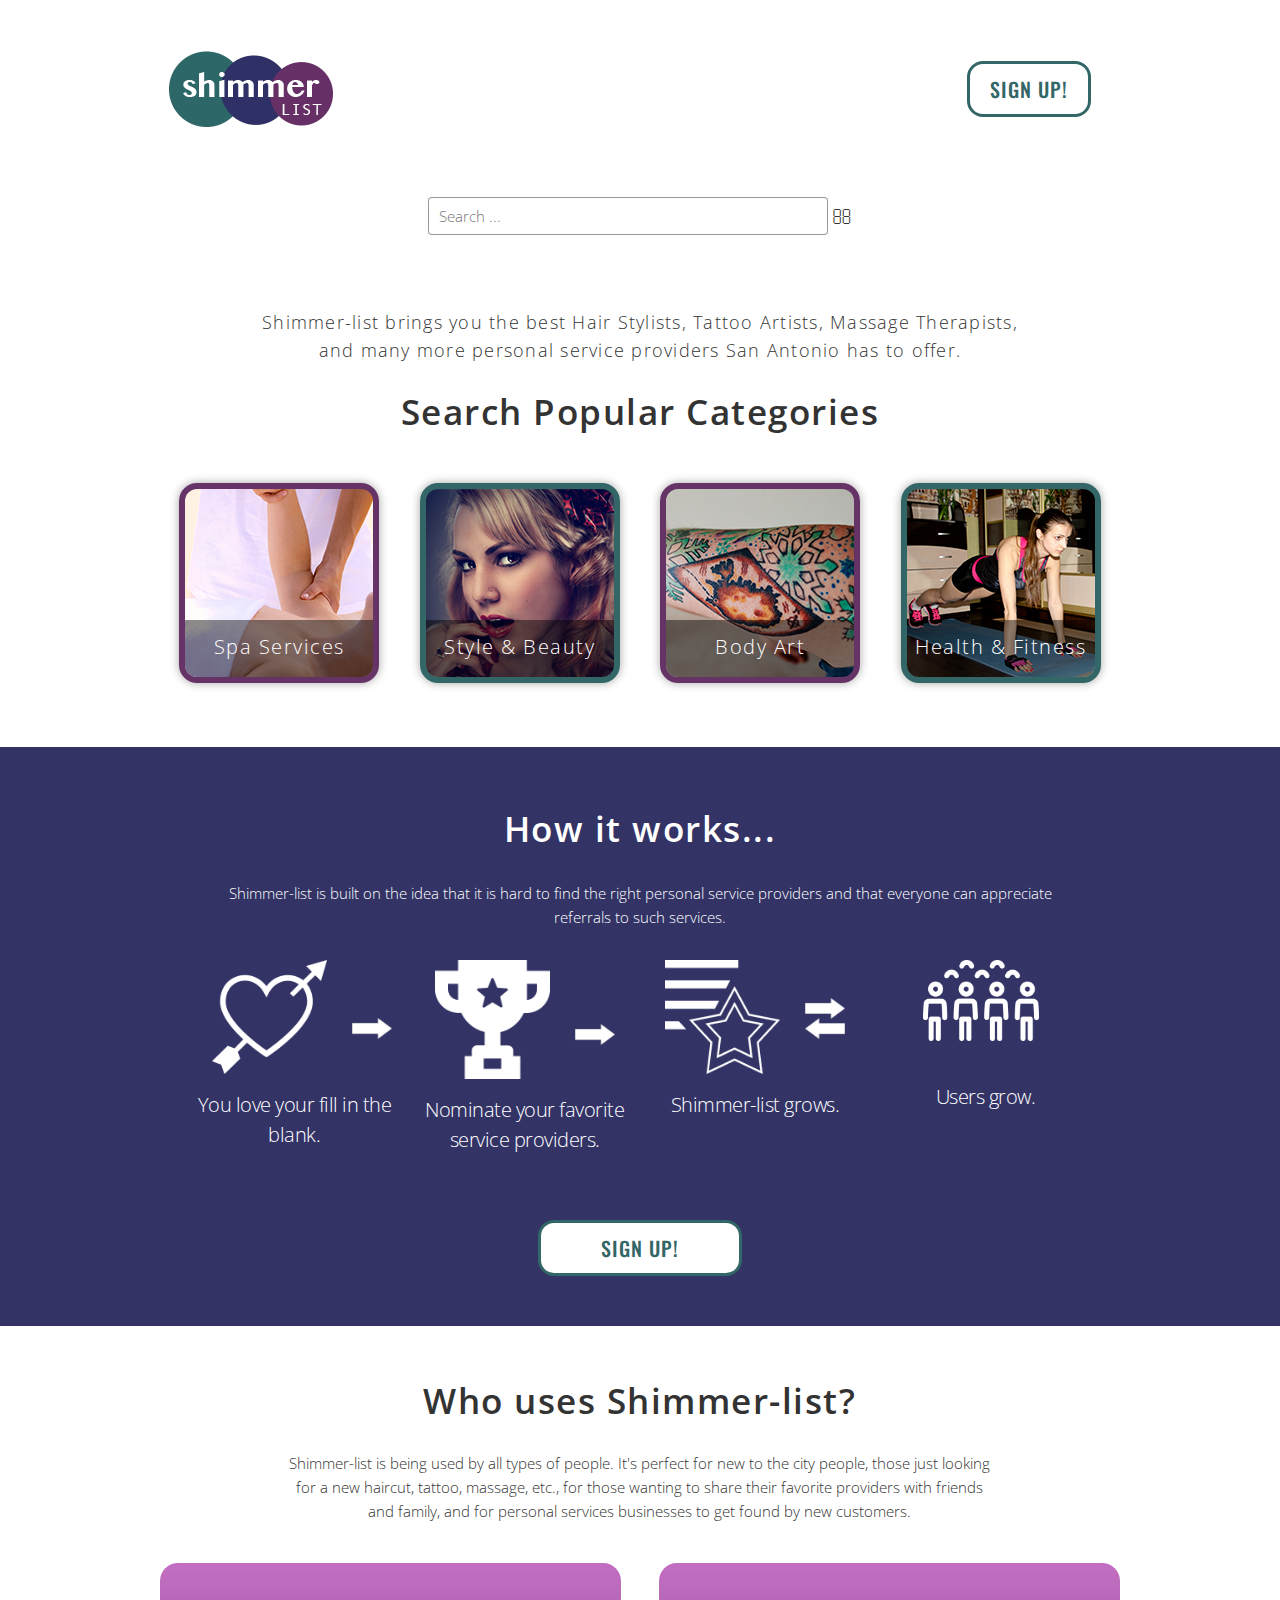
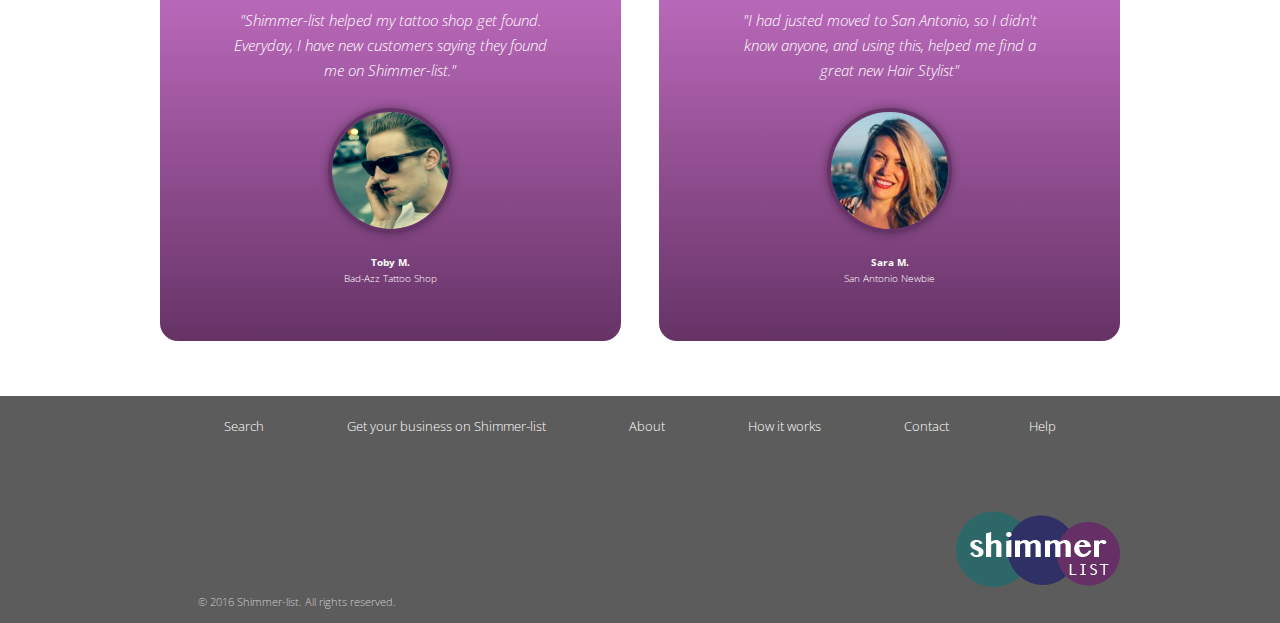
==== commit 284a47e5: "biz header,stars, and icons refactored" ====
--- a/index.html
+++ b/index.html
@@ -38,12 +38,10 @@
             <input type="search" placeholder="Search ..." class="search-input" /> 
               <i class="fa-lg fa fa-search">
               </i>  
-          </li>
-          
+          </li> 
         </ul> 
       </div>
     </div>
-
   </header>
   <!-- End Header -->
 
@@ -91,14 +89,7 @@
             </a>
           </li>
         </ul>
-        
-
-        <!--
-        <ul class= "category-list2 six columns"> 
-          
-        </ul> -->
-      </div>
-  
+      </div>
     </div>
   </section>
   <!-- End Categories Section -->
@@ -111,9 +102,7 @@
         <h3 class="title text-inverse">How it works...</h3>
         <p class="light text-inverse">Shimmer-list is built on the idea that it is hard to find the right personal service providers and that everyone can appreciate referrals to such services.
         </p>
-        </div>
-      </div>
-      
+      </div>
       <div class="row">
         <ul class="how-it-works-list">
           <li class="how-it-works-item">
@@ -154,14 +143,12 @@
           </p>
         </div>
       </div>
-
       <ul class="row">
         <li class="testimonial-card six columns"> <!--testimonial cards (2)-->
           <blockquote>
             <p class="quote text-inverse">"Shimmer-list helped my tattoo shop get found. Everyday, I have new customers saying they found me on Shimmer-list." 
             </p>
             <img src="assets/shop-owner.png" class="person" alt="Business Owner">
-
             <footer>
               <span class="name text-inverse">Toby M.</span>
               <span class="shop text-inverse">Bad-Azz Tattoo Shop</span>
@@ -188,44 +175,41 @@
 
   <!-- Start Footer -->
   <!-- nav links -->
-    <footer role="footer" class="footer">
-      <div class="container">
-        <div class="row links">   
-          <ul class="text-links">
-            <li class="each">
-              <a href="#" class="nav-item">Search</a>
-            </li>
-            <li class="each">
-              <a href="#" class="nav-item">Get your business on Shimmer-list</a>
-            </li>
-            <li class="each">
-              <a href="#" class="nav-item">About</a>
-            </li>
-            <li class="each">
-              <a href="#" class="nav-item">How it works</a>
-            </li>
-            <li class="each">
-              <a href="#" class="nav-item">Contact</a>
-            <li class="each">
-              <a href="#" class="nav-item">Help</a>
-            </li>
-          </ul>
-        </div>
-
-         <!-- footer logo and copyright -->
-        <div class="row">
-          <span class="logo-bottom six columns">
-            <a href="index.html">
-              <img src="assets/shimmer-logo.png" alt = "Shimmer-list logo">
-            </a>
-          </span>
-    
-          <p class="copy six columns">&copy; 2016 Shimmer-list. All rights reserved. </p>
-        </div>
-    </footer>
-    
-  </div>
-  </body>
+  <footer role="footer" class="footer">
+    <div class="container">
+      <div class="row links">   
+        <ul class="text-links">
+          <li class="each">
+            <a href="#" class="nav-item">Search</a>
+          </li>
+          <li class="each">
+            <a href="#" class="nav-item">Get your business on Shimmer-list</a>
+          </li>
+          <li class="each">
+            <a href="#" class="nav-item">About</a>
+          </li>
+          <li class="each">
+            <a href="#" class="nav-item">How it works</a>
+          </li>
+          <li class="each">
+            <a href="#" class="nav-item">Contact</a>
+          <li class="each">
+            <a href="#" class="nav-item">Help</a>
+          </li>
+        </ul>
+      </div>
+      <!-- footer logo and copyright -->
+      <div class="row">
+        <span class="logo-bottom six columns">
+          <a href="index.html">
+            <img src="assets/shimmer-logo.png" alt = "Shimmer-list logo">
+          </a>
+        </span>
+        <p class="copy six columns">&copy; 2016 Shimmer-list. All rights reserved. </p>
+      </div>
+    </div>
+  </footer>
+</body>
 </html>
 
 
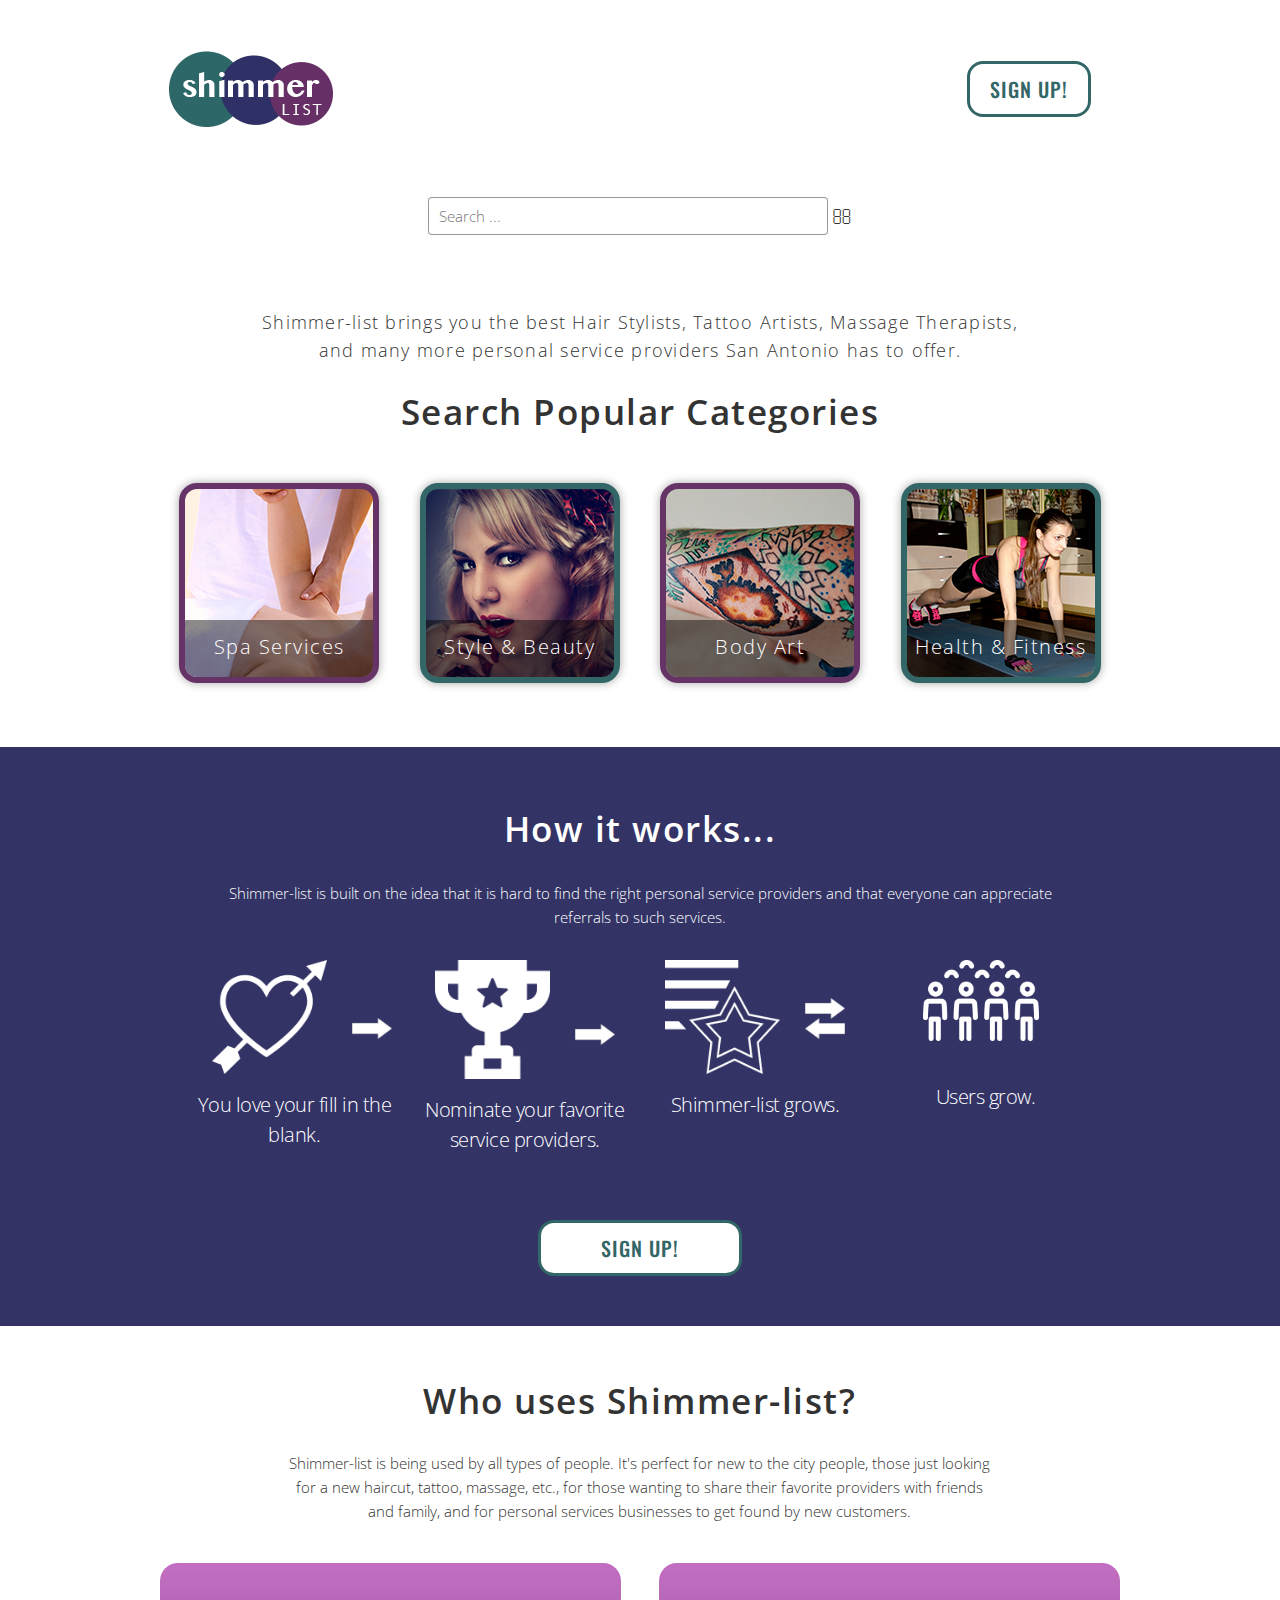
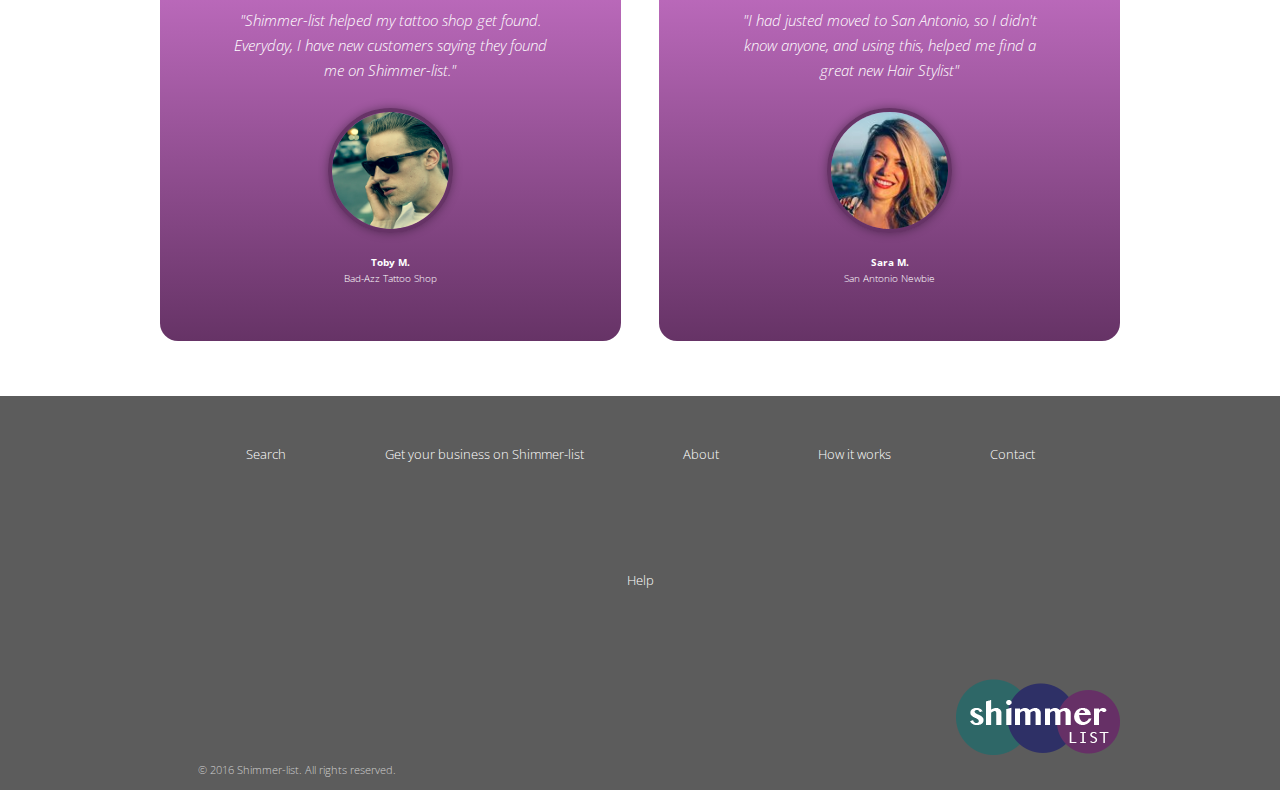
==== commit de667f7d: "header and footer page consistency applied" ====
--- a/index.html
+++ b/index.html
@@ -174,38 +174,43 @@
   <!-- End Main Page view -->
 
   <!-- Start Footer -->
-  <!-- nav links -->
+  
   <footer role="footer" class="footer">
     <div class="container">
-      <div class="row links">   
-        <ul class="text-links">
-          <li class="each">
-            <a href="#" class="nav-item">Search</a>
-          </li>
-          <li class="each">
-            <a href="#" class="nav-item">Get your business on Shimmer-list</a>
-          </li>
-          <li class="each">
-            <a href="#" class="nav-item">About</a>
-          </li>
-          <li class="each">
-            <a href="#" class="nav-item">How it works</a>
-          </li>
-          <li class="each">
-            <a href="#" class="nav-item">Contact</a>
-          <li class="each">
-            <a href="#" class="nav-item">Help</a>
-          </li>
-        </ul>
-      </div>
-      <!-- footer logo and copyright -->
-      <div class="row">
-        <span class="logo-bottom six columns">
-          <a href="index.html">
-            <img src="assets/shimmer-logo.png" alt = "Shimmer-list logo">
-          </a>
-        </span>
-        <p class="copy six columns">&copy; 2016 Shimmer-list. All rights reserved. </p>
+      <div class="row">
+        <div class="twelve columns">
+          <!-- nav links -->
+          <ul class="links">
+            <li class="each">
+              <a href="#" class="nav-item">Search</a>
+            </li>
+            <li class="each">
+              <a href="#" class="nav-item">Get your business on Shimmer-list</a>
+            </li>
+            <li class="each">
+              <a href="#" class="nav-item">About</a>
+            </li>
+            <li class="each">
+              <a href="#" class="nav-item">How it works</a>
+            </li>
+            <li class="each">
+              <a href="#" class="nav-item">Contact</a>
+            </li>
+            <li class="each">
+              <a href="#" class="nav-item">Help</a>
+            </li>
+          </ul>
+          <!-- footer logo -->
+          <div class="six columns logo-bottom">
+            <a href="index.html">
+              <img src="assets/shimmer-logo.png" alt = "Shimmer-list logo">
+            </a>
+          </div>
+          <!--copyright info-->
+          <div class="six columns">
+            <p class="copy six columns">&copy; 2016 Shimmer-list. All rights reserved. </p>
+          </div>
+        </div>
       </div>
     </div>
   </footer>
--- a/styles/main.css
+++ b/styles/main.css
@@ -177,6 +177,8 @@
 
 .card-link {
   display: block;
+  height: 100%;
+  width: 100%;
 }
 
 .card img {
@@ -414,8 +416,7 @@
 }
 
 .each{
-  padding:1rem 2rem 1rem 2rem;
-  margin:1rem 2rem 1rem 2rem;
+  padding: 5%;
   display: inline-block;
 }
 
